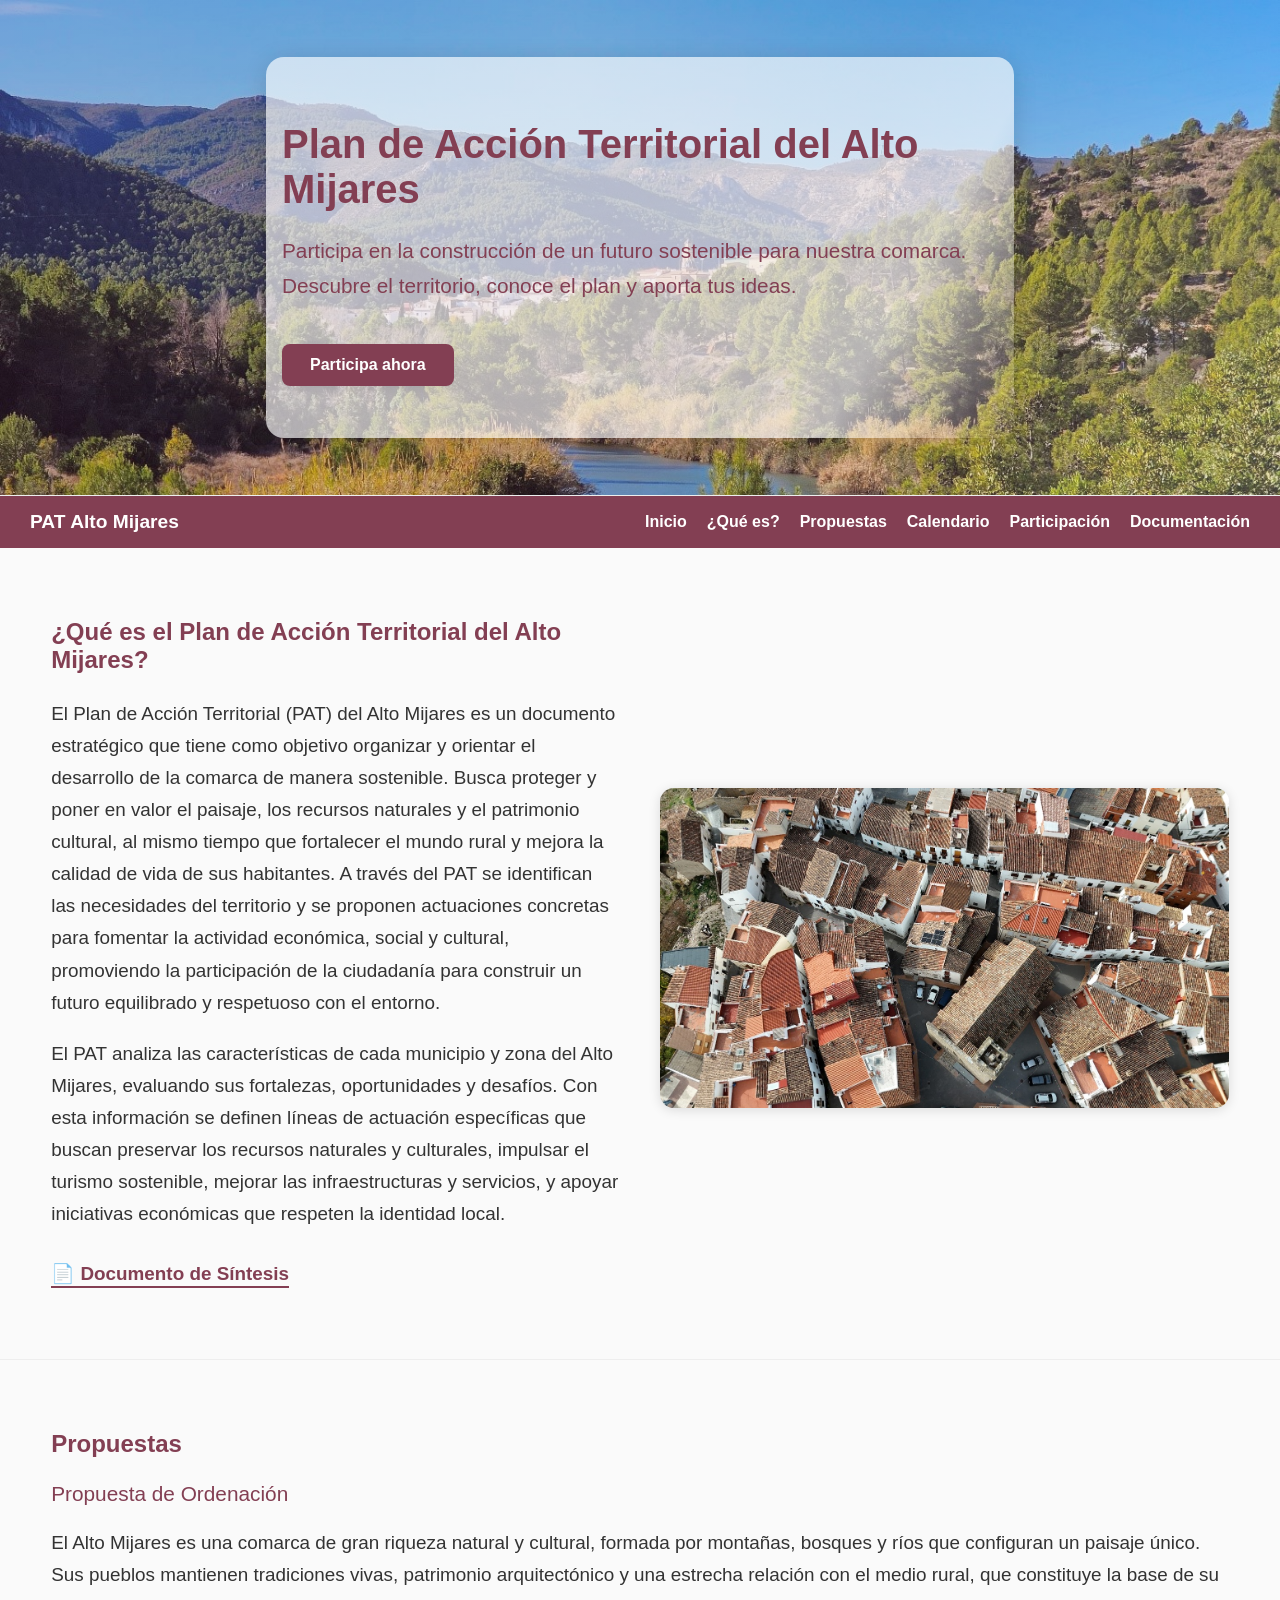
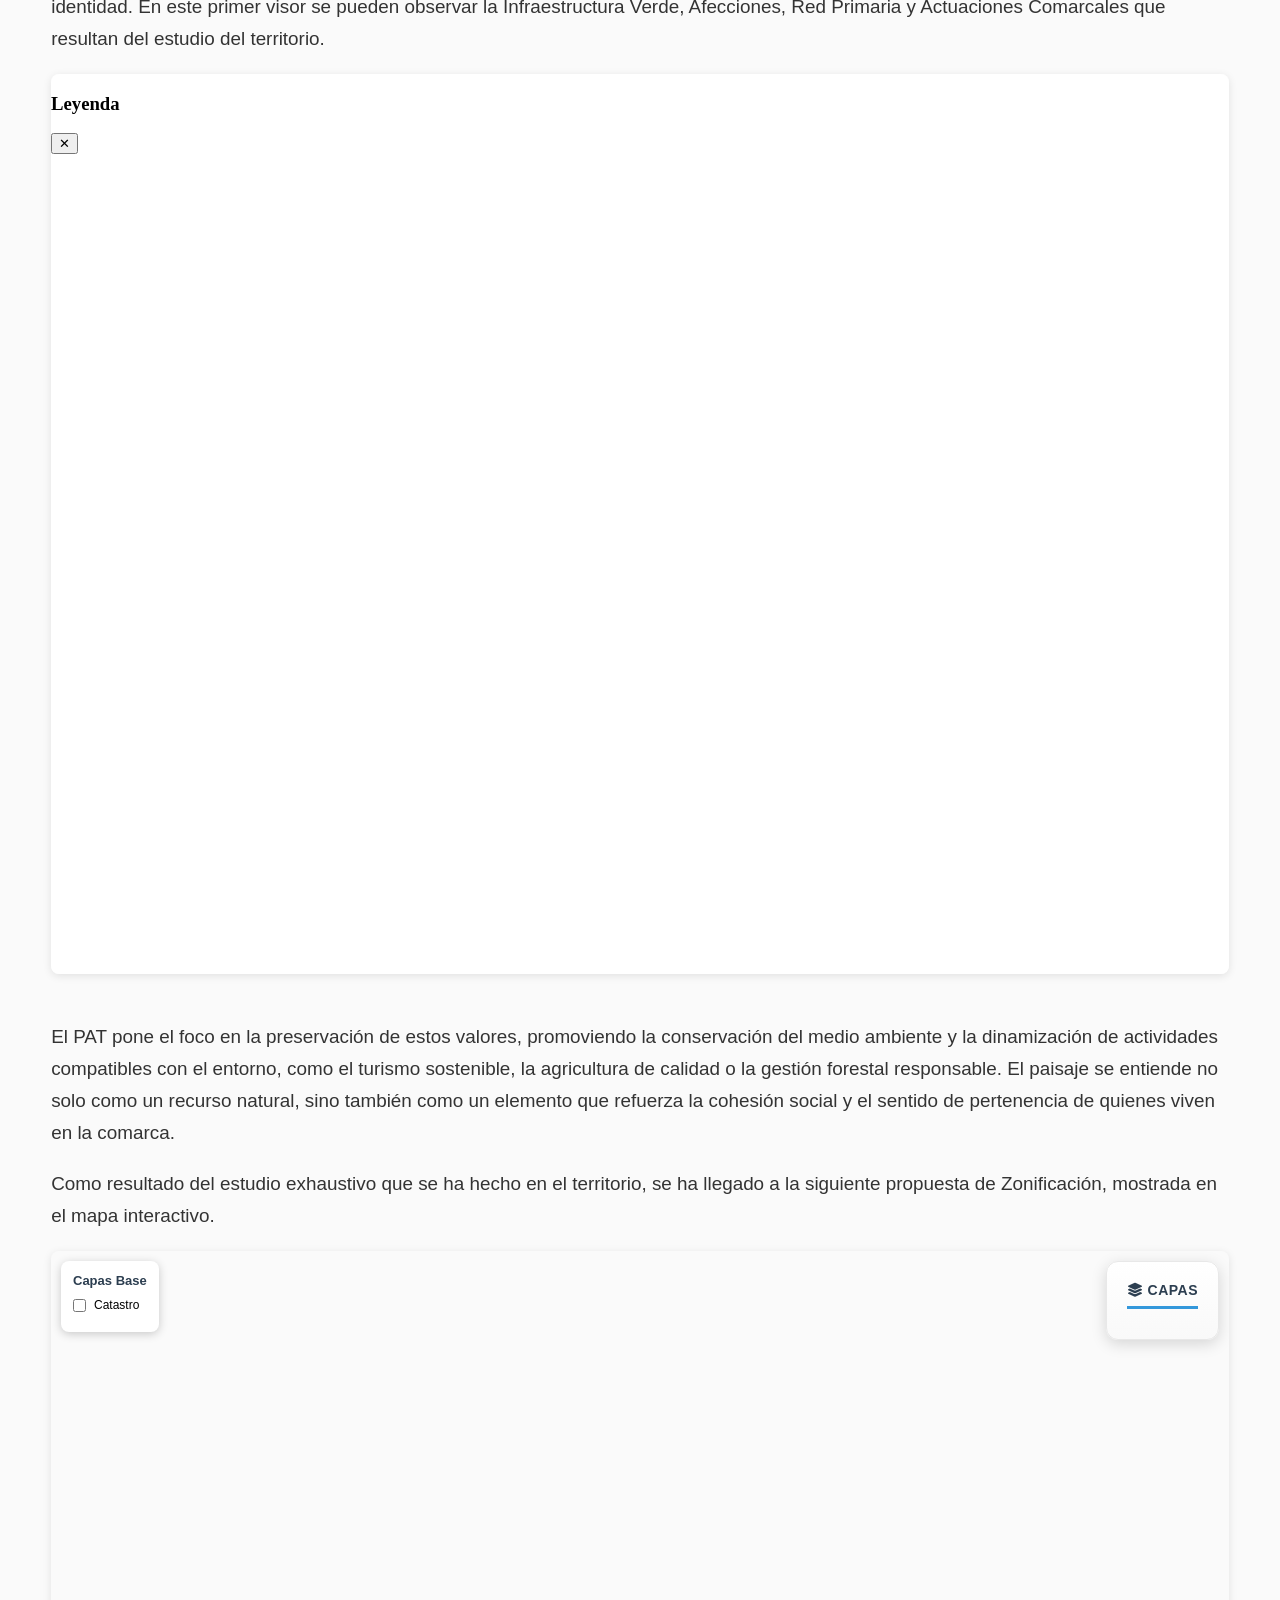
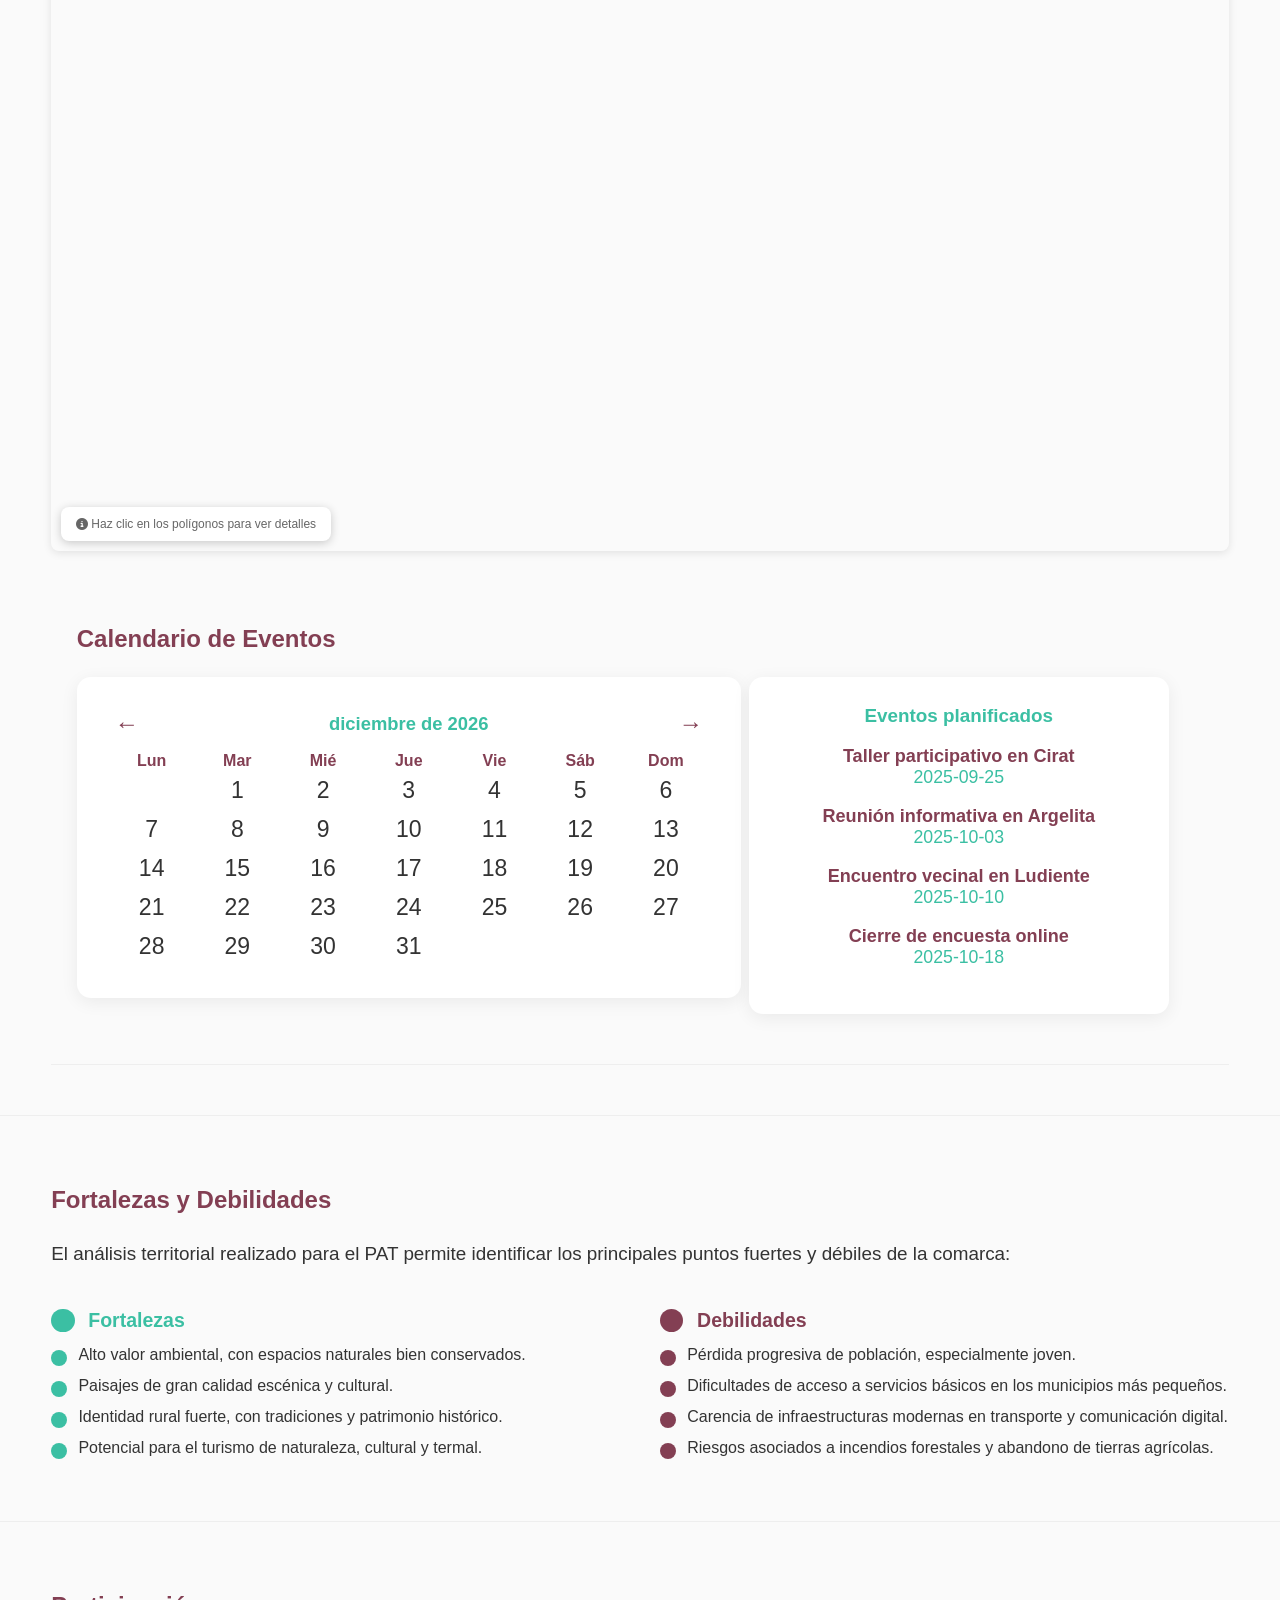
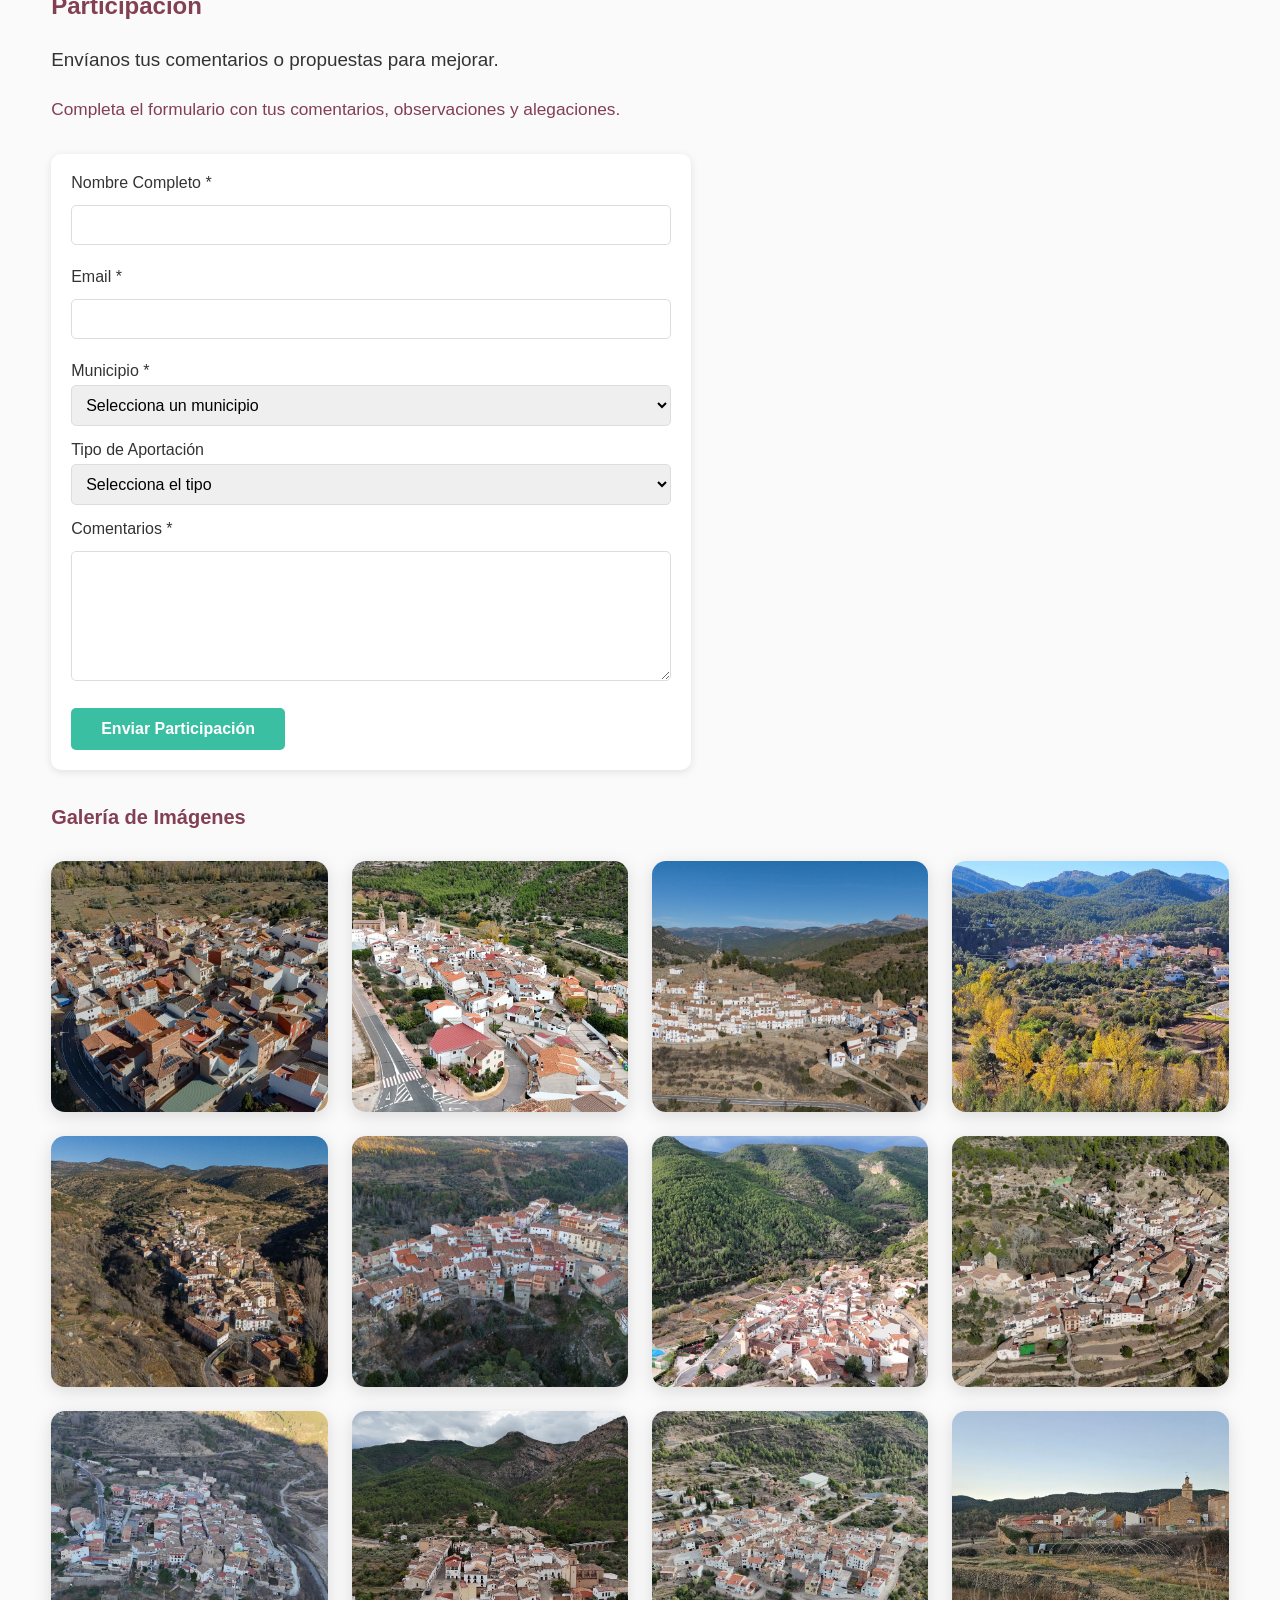
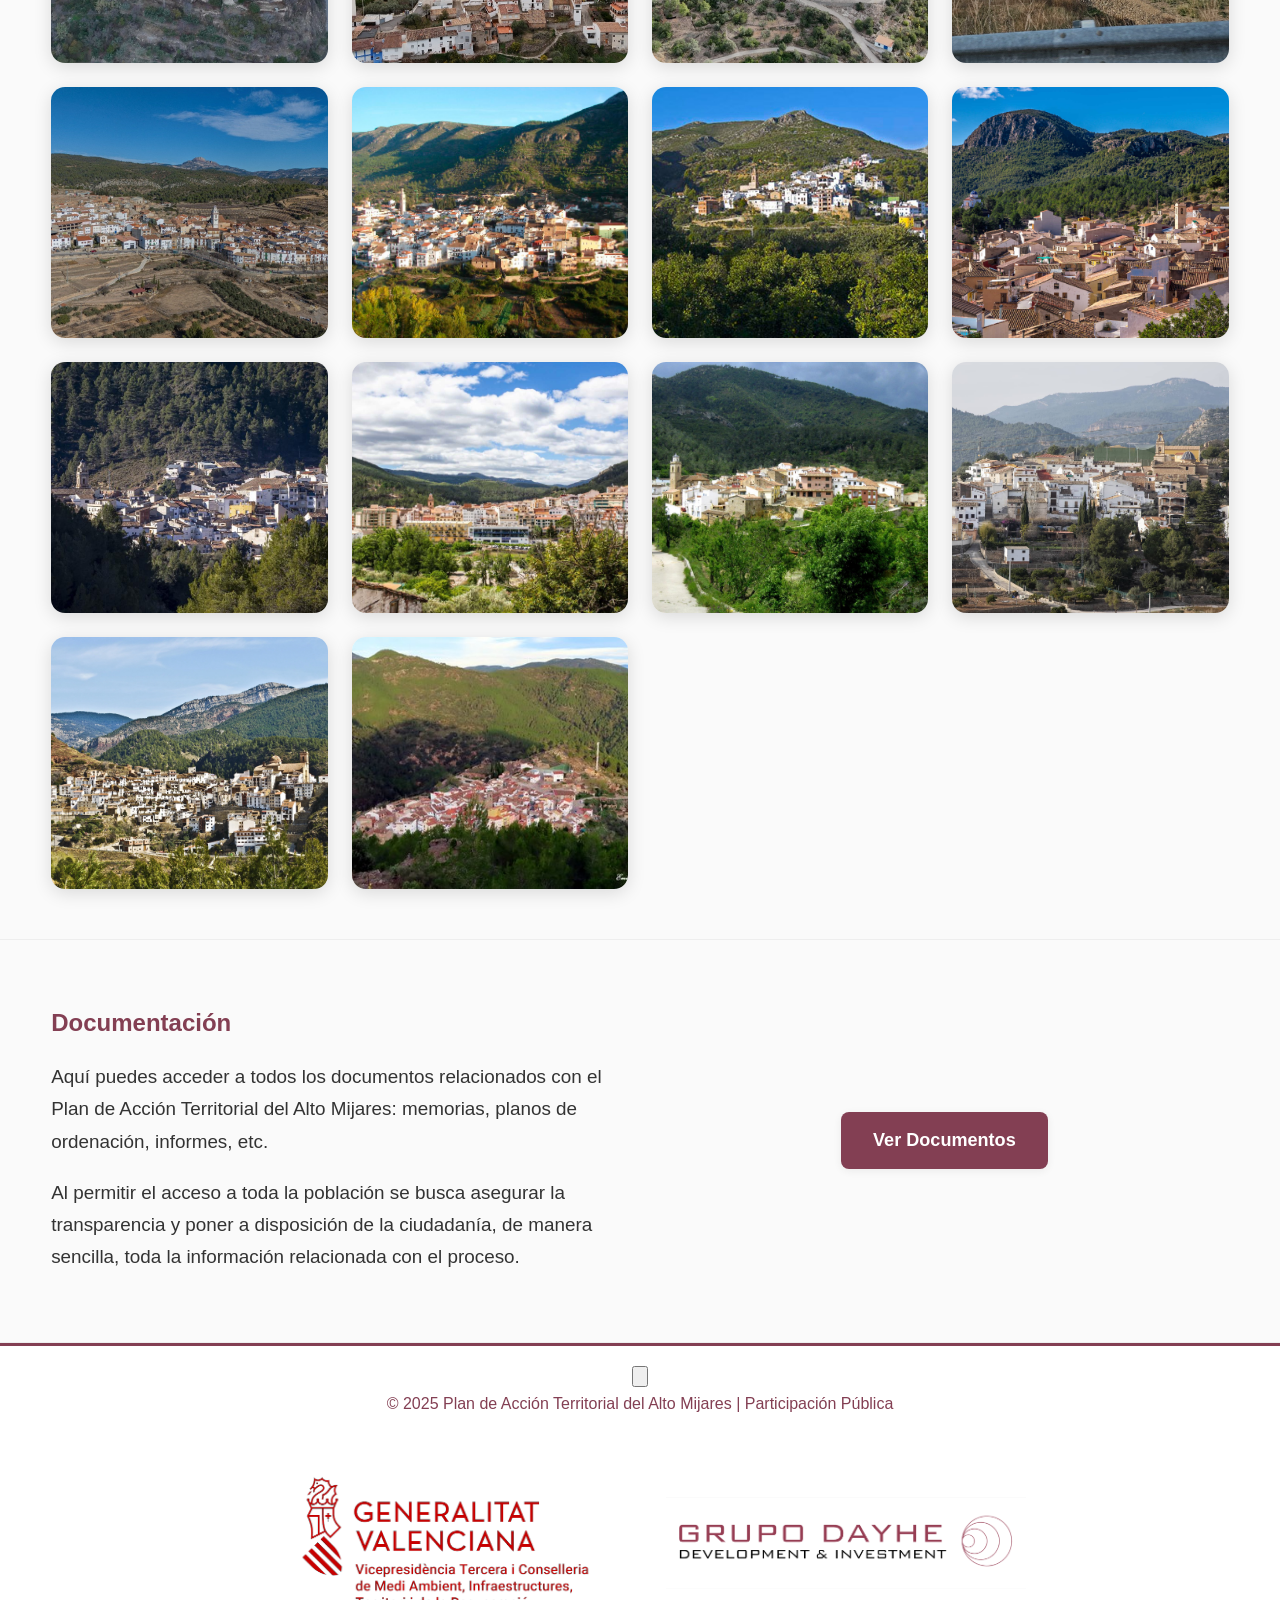
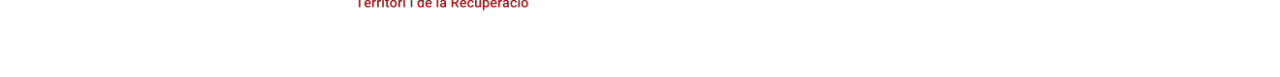
==== PATaltomijares.html @ 998f3fef "Inicial: PAT Alto Mijares" ====
<!DOCTYPE html>
<html lang="es">
<head>
  <meta charset="UTF-8">
  <meta name="viewport" content="width=device-width, initial-scale=1.0">
  <title>PAT Alto Mijares - Participación Pública</title>

  <!-- Leaflet CSS -->
  <link rel="stylesheet" href="https://unpkg.com/leaflet/dist/leaflet.css" />

  <style>
    /* Efecto hover dinámico en galería de imágenes */
    #galeria-mosaico .mosaico-participacion-img {
      transition: transform 0.32s cubic-bezier(.39,.575,.565,1.000), box-shadow 0.32s;
      cursor: zoom-in;
    }
    #galeria-mosaico .mosaico-participacion-img:hover {
  transform: scale(1.08);
      box-shadow: 0 8px 32px rgba(131,63,83,0.18), 0 2px 12px rgba(0,0,0,0.13);
      z-index: 2;
    }
    /* Flecha granate Back to Top */
    html {
      scroll-behavior: smooth;
    }
    /* Botón 'Participa ahora' verde al hover */
    a.btn[href="#participacion"]:hover {
      background: #3bbfa3 !important;
      color: #fff !important;
      border-color: #3bbfa3 !important;
    }
    /* Mostrar título al hacer hover en la imagen del mosaico */
    .mosaico-participacion-img {
      position: relative;
    }
    .mosaico-participacion-img[data-title]:hover::after {
      content: attr(data-title);
      position: absolute;
      left: 50%;
      top: 50%;
      transform: translate(-50%, -50%);
      background: rgba(131,63,83,0.92);
      color: #fff;
      padding: 10px 18px;
      border-radius: 10px;
      font-size: 1.08rem;
      font-weight: 500;
      box-shadow: 0 2px 12px #0004;
      pointer-events: none;
      z-index: 20;
      white-space: pre-line;
      text-align: center;
      opacity: 1;
      transition: opacity 0.18s;
    }
    .mosaico-participacion-img[data-title]::after {
      opacity: 0;
    }
    .tabs-municipios .tab-municipio:hover, .tabs-municipios .tab-municipio:focus {
      cursor: url('Nueva carpeta/icone-de-feuille-verte2.png') 16 16, pointer !important;
    }
    /* Pestañas de municipios en Participación */
    .tabs-municipios .tab-municipio {
      font-size: 1.18rem;
      background: #fff;
      color: #833f53;
      border: 1.5px solid #e0c7d1;
      border-radius: 8px;
      padding: 7px 18px;
      margin: 2px 0;
      cursor: pointer;
      transition: background 0.18s, color 0.18s, border 0.18s;
      box-shadow: 0 1px 4px #0001;
      outline: none;
    }
    .tabs-municipios .tab-municipio:hover, .tabs-municipios .tab-municipio:focus {
      background: #3bbfa3;
      color: #fff;
      border-color: #3bbfa3;
    }
    .municipio-label {
      font-size: 1.05rem;
      color: #222;
      text-shadow: 0 1px 4px #fff, 0 0px 2px #fff;
      font-weight: bold;
      pointer-events: none;
      white-space: nowrap;
      opacity: 0.92;
      text-align: center;
      display: flex;
      align-items: center;
      justify-content: center;
      transform: translateX(-50%);
    }
    /* Forzar cursor hoja en todas las capas del mapa, incluso sobre paths y overlays */
    #map, .leaflet-container, .leaflet-interactive, .leaflet-overlay-pane * {
      cursor: url('Nueva carpeta/icone-de-feuille-verte.png') 16 16, auto !important;
    }
    /* Forzar cursor hoja en el mapa Leaflet */
    #map, .leaflet-container {
      cursor: url('Nueva carpeta/icone-de-feuille-verte.png') 16 16, auto !important;
    }
    /* Tamaño de fuente más grande para descripciones */
    section p {
      font-size: 1.18rem;
      line-height: 1.7;
    }

    /* Efecto hover en imágenes */
    /* Animación solo para imágenes que no sean de la sección '¿Qué es el Plan?' */
    .contenido-flex:not(:first-child) .imagen img {
      transition: transform 0.4s cubic-bezier(.39,.575,.565,1.000), box-shadow 0.4s;
    }
    .contenido-flex:not(:first-child) .imagen img:hover {
      transform: scale(1.07) rotate(-2deg);
      box-shadow: 0 8px 32px rgba(131,63,83,0.18), 0 2px 12px rgba(0,0,0,0.13);
      z-index: 2;
    }

    /* Botón animado */
    .btn {
      position: relative;
      overflow: hidden;
      transition: background 0.2s, box-shadow 0.2s, transform 0.2s;
    }
    .btn::after {
      content: '';
      position: absolute;
      left: -50%;
      top: 0;
      width: 200%;
      height: 100%;
      background: linear-gradient(90deg, transparent, rgba(255,255,255,0.18) 60%, transparent 100%);
      opacity: 0;
      transition: opacity 0.3s;
      pointer-events: none;
    }
    .btn:hover {
      box-shadow: 0 4px 18px #b0788c33;
      transform: translateY(-2px) scale(1.04);
    }
    .btn:hover::after {
      opacity: 1;
      animation: shine 0.7s linear;
    }
    @keyframes shine {
      from { left: -50%; }
      to { left: 100%; }
    }

    /* Sombra y animación en el recuadro hero */
    .hero-content {
      box-shadow: 0 8px 32px #b0788c22, 0 2px 12px #0002;
      transition: box-shadow 0.3s, background 0.3s;
    }
    .hero-content:hover {
      background: linear-gradient(120deg, rgba(255,255,255,0.80) 80%, rgba(180,120,140,0.10) 100%);
      box-shadow: 0 12px 40px #b0788c33, 0 4px 18px #0003;
    }

    /* Animación de subrayado en enlaces del menú */
    nav ul li a {
      position: relative;
      overflow: hidden;
    }
    nav ul li a::after {
      content: '';
      position: absolute;
      left: 0; right: 0; bottom: -2px;
      height: 2px;
      background: var(--color-secundario);
      transform: scaleX(0);
      transition: transform 0.3s;
    }
    nav ul li a:hover::after {
      transform: scaleX(1);
    }
    nav ul.menu li a:hover, nav ul.menu li a:focus {
      color: #fff !important;
      background: none !important;
      text-shadow: 0 0 2px #833f53, 0 0 6px #833f5344;
    }

    /* Forzar color blanco en hover de menú principal incluso si hay reglas heredadas */
    header nav ul.menu > li > a:hover, header nav ul.menu > li > a:focus {
      color: #fff !important;
    }

    /* Animación sutil en el mapa al hacer hover */
    #map {
      transition: box-shadow 0.3s, transform 0.3s;
    }
    a, button, input[type="submit"], input[type="button"], label, .btn, textarea, select, [role="button"] {
      cursor: url('Nueva carpeta/icone-de-feuille-verte2.png') 16 16, pointer;
    }
    body {
      font-family: Arial, "Arial Narrow", sans-serif;
      margin: 0;
      padding: 0;
      background-color: #fdfdfd;
      color: #333;
      cursor: url('Nueva carpeta/icone-de-feuille-verte.png') 16 16, auto;
    }
    :root {
      --color-principal: rgb(131,63,83);
      --color-secundario: rgb(180,120,140);
      --color-fondo: #fafafa;
      --color-acento: #f7e6ef;
    }
    /* ---------- HERO ---------- */
    .hero {
      position: relative;
      min-height: 55vh;
      width: 100vw;
      left: 50%;
      right: 50%;
      margin-left: -50vw;
      margin-right: -50vw;
      display: flex;
      align-items: center;
      justify-content: center;
      color: #fff;
      overflow: hidden;
      padding: 0;
    }
    .hero-bg {
  position: absolute;
  top: 0; left: 0; width: 100%; height: 100%;
  z-index: 0;
  object-fit: cover;
  object-position: center top;
    }
    .hero-gradient {
      position: absolute;
      top: 0; left: 0; width: 100%; height: 100%;
      z-index: 1;
      background: linear-gradient(120deg, var(--color-principal) 60%, var(--color-acento) 100%);
  opacity: 0.22;
      pointer-events: none;
    }
    .hero-content {
      position: relative;
      z-index: 2;
      max-width: 700px;
      text-align: left;
      padding: 2rem 2rem 2rem 1rem;
      background: linear-gradient(120deg, rgba(255,255,255,0.65) 80%, rgba(180,120,140,0.04) 100%);
      border-radius: 18px;
      box-shadow: 0 4px 24px #0002;
      color: var(--color-principal);
    }
    .hero h1 {
      font-size: 2.5rem;
      margin-bottom: 0.5rem;
    }
    .hero p {
      font-size: 1.3rem;
      margin-bottom: 1.5rem;
    }
    .hero-img {
      display: none;
    }
    /* ---------- HEADER ---------- */
    header {
      background-color: var(--color-principal);
      color: white;
      padding: 15px 30px;
      display: flex;
      justify-content: space-between;
      align-items: center;
      position: sticky;
      top: 0;
      z-index: 1000;
    }
    header h1 {
      margin: 0;
      font-size: 1.2rem;
    }
    nav ul {
      list-style: none;
      margin: 0;
      padding: 0;
      display: flex;
      gap: 20px;
    }
    nav ul li a {
      color: white;
      text-decoration: none;
      font-weight: bold;
      transition: color 0.2s, background 0.2s;
    }
    nav ul li a:hover, nav ul li a:focus {
      color: #fff !important;
      background: rgba(131,63,83,0.18);
    }
    .menu-toggle {
      display: none;
      flex-direction: column;
      cursor: pointer;
    }
    .menu-toggle span {
      background: white;
      height: 3px;
      width: 25px;
      margin: 4px 0;
      border-radius: 5px;
    }
    .menu {
      display: flex;
    }
    @media (max-width: 768px) {
      .menu {
        display: none;
        flex-direction: column;
        background: var(--color-principal);
        position: absolute;
        top: 60px;
        right: 0;
        width: 200px;
        padding: 10px;
      }
      .menu.show {
        display: flex;
      }
      .menu-toggle {
        display: flex;
      }
      .hero-content {
        padding: 1rem;
      }
      .hero h1 {
        font-size: 1.5rem;
      }
      .hero-img {
        width: 80vw;
      }
    }
    /* ---------- SECCIONES ---------- */
    section {
  padding: 50px 4vw;
      section {
        padding-left: 2vw;
        padding-right: 2vw;
      }
      background-color: var(--color-fondo);
      border-bottom: 1px solid #eee;
    }
    section h2 {
      color: var(--color-principal);
      margin-bottom: 1.5rem;
    }
    .contenido-flex {
      display: flex;
      gap: 2.5rem;
      align-items: center;
      flex-wrap: wrap;
      justify-content: space-between;
    }
    .contenido-flex.reverse {
      flex-direction: row-reverse;
    }
    .contenido-flex .texto {
      flex: 1 1 320px;
      min-width: 250px;
    }
    .contenido-flex .imagen {
      flex: 1 1 320px;
      min-width: 220px;
      text-align: center;
    }
    .imagen img {
      max-width: 100%;
      border-radius: 14px;
      box-shadow: 0 2px 12px rgba(0,0,0,0.13);
      margin-bottom: 0.5rem;
    }
    /* ---------- MAPA ---------- */
    #map {
  height: 750px;
      border-radius: 10px;
      margin-top: 20px;
      margin-bottom: 20px;
    }
    /* ---------- FORMULARIO ---------- */
    form {
      max-width: 600px;
      background: white;
      padding: 20px;
      border-radius: 10px;
      box-shadow: 0 2px 8px rgba(0,0,0,0.1);
      margin: 0 auto;
    }
    form input, form textarea {
      width: 100%;
      padding: 10px;
      margin: 8px 0;
      border: 1px solid #ccc;
      border-radius: 6px;
    }
    form button {
      background-color: var(--color-principal);
      color: white;
      border: none;
      padding: 10px 20px;
      border-radius: 6px;
      font-weight: bold;
      cursor: pointer;
      transition: background 0.2s;
    }
    form button:hover {
      background-color: var(--color-secundario);
    }
    /* ---------- BOTÓN ---------- */
    .btn {
      display: inline-block;
      background: var(--color-principal);
      color: #fff;
      padding: 12px 28px;
      border-radius: 8px;
      text-decoration: none;
      font-weight: bold;
      margin: 1rem 0;
      transition: background 0.2s;
      box-shadow: 0 2px 8px #0001;
    }
    .btn:hover {
      background: var(--color-secundario);
    }
    /* ---------- FOOTER ---------- */
    footer {
      background: #fff;
      color: var(--color-principal);
      text-align: center;
      padding: 20px;
      border-top: 3px solid var(--color-principal);
    }

  /* --- Forzar color blanco en hover de menú principal --- */
  header nav ul.menu > li > a:hover,
  header nav ul.menu > li > a:focus {
    color: #833f53 !important;
    background-color: #fff !important;
    text-shadow: none !important;
    border-radius: 8px;
    padding: 10px 26px !important;
    margin: -2px -6px !important;
    transition: color 0.2s, background 0.2s, padding 0.2s, margin 0.2s;
    outline: none;
  }
  </style>

  
</head>
<body>

  <!-- HERO -->
  <section class="hero" id="inicio">
  <img class="hero-bg" src="Nueva carpeta/Figura 38_Río Mijares aguas abajo de Vallat tras su unión con el Villahermosa.jpg" alt="Portada: Río Mijares aguas abajo de Vallat tras su unión con el Villahermosa">
    <div class="hero-gradient"></div>
    <div class="hero-content">
      <h1>Plan de Acción Territorial del Alto Mijares</h1>
      <p>Participa en la construcción de un futuro sostenible para nuestra comarca.<br>Descubre el territorio, conoce el plan y aporta tus ideas.</p>
      <a class="btn" href="#participacion">Participa ahora</a>
    </div>



  </section>

  <!-- HEADER -->
  <header>
    <h1>PAT Alto Mijares</h1>
    <div class="menu-toggle" id="menu-toggle">
      <span></span>
      <span></span>
      <span></span>
    </div>
    <nav>
      <ul class="menu" id="menu">
  <li><a href="#inicio">Inicio</a></li>
  <li><a href="#que-es">¿Qué es?</a></li>
  <li><a href="#territorio">Propuestas</a></li>
  <li><a href="#calendario">Calendario</a></li>
  <li><a href="#participacion">Participación</a></li>
  <li><a href="#documentacion">Documentación</a></li>
      </ul>
    </nav>
  </header>

  <!-- SECCIONES -->
  <section id="que-es">
  <!-- Sección Qué es el Plan -->
    <div class="contenido-flex">
      <div class="texto">
  <h2>¿Qué es el Plan de Acción Territorial del Alto Mijares?</h2>
        <p>El Plan de Acción Territorial (PAT) del Alto Mijares es un documento estratégico que tiene como objetivo organizar y orientar el desarrollo de la comarca de manera sostenible. Busca proteger y poner en valor el paisaje, los recursos naturales y el patrimonio cultural, al mismo tiempo que fortalecer el mundo rural y mejora la calidad de vida de sus habitantes. A través del PAT se identifican las necesidades del territorio y se proponen actuaciones concretas para fomentar la actividad económica, social y cultural, promoviendo la participación de la ciudadanía para construir un futuro equilibrado y respetuoso con el entorno.</p>
        <p>El PAT analiza las características de cada municipio y zona del Alto Mijares, evaluando sus fortalezas, oportunidades y desafíos. Con esta información se definen líneas de actuación específicas que buscan preservar los recursos naturales y culturales, impulsar el turismo sostenible, mejorar las infraestructuras y servicios, y apoyar iniciativas económicas que respeten la identidad local.</p>
        <p style="margin-top: 1.5em;"><a href="Nueva carpeta/Documento de Síntesis.pdf" target="_blank" style="color: #833f53; font-weight: 600; text-decoration: none; border-bottom: 2px solid #833f53; padding-bottom: 2px;">📄 Documento de Síntesis</a></p>

      </div>
      <div class="imagen">
        <img src="Nueva carpeta/Figura 16_Casco urbano de Villamalur.jpg" alt="Casco urbano de Villamalur">
      </div>
    </div>
  </section>

  <section id="territorio">
    <div class="contenido-flex reverse" style="flex-wrap:nowrap;">
      <div class="texto" style="flex:1 1 100%; min-width:0;">
        <h2>Propuestas</h2>
        <h3 style="color:#833f53; font-size:1.3rem; margin-top:0.5em; margin-bottom:1em; font-weight:500;">Propuesta de Ordenación</h3>
  <p>El Alto Mijares es una comarca de gran riqueza natural y cultural, formada por montañas, bosques y ríos que configuran un paisaje único. Sus pueblos mantienen tradiciones vivas, patrimonio arquitectónico y una estrecha relación con el medio rural, que constituye la base de su identidad. En este primer visor se pueden observar la Infraestructura Verde, Afecciones, Red Primaria y Actuaciones Comarcales que resultan del estudio del territorio. </p>
        <iframe src="Nueva carpeta/qgis2web_2026_01_15-10_18_59_518662/index.html" style="width:100%; height:900px; border:none; border-radius:8px; box-shadow: 0 2px 8px rgba(0,0,0,0.1); margin-bottom:1.5em;"></iframe>
  <p>El PAT pone el foco en la preservación de estos valores, promoviendo la conservación del medio ambiente y la dinamización de actividades compatibles con el entorno, como el turismo sostenible, la agricultura de calidad o la gestión forestal responsable. El paisaje se entiende no solo como un recurso natural, sino también como un elemento que refuerza la cohesión social y el sentido de pertenencia de quienes viven en la comarca.</p>
  <p>Como resultado del estudio exhaustivo que se ha hecho en el territorio, se ha llegado a la siguiente propuesta de Zonificación, mostrada en el mapa interactivo.</p>
        <iframe src="Nueva carpeta/visor2zonificacion/index.html" style="width:100%; height:900px; border:none; border-radius:8px; box-shadow: 0 2px 8px rgba(0,0,0,0.1);"></iframe>

  <!-- SECCIÓN CALENDARIO DE EVENTOS (ahora después de fortalezas) -->
    <section id="calendario">
    <div class="contenido-flex" style="align-items: flex-start; gap: 2.5rem;">
      <div style="display: flex; flex-direction: row; align-items: flex-start; width: 100%; gap: 2.5rem;">
        <div class="texto" style="flex: 1 1 420px; min-width: 320px; max-width: 600px; margin: 0;">
          <h2>Calendario de Eventos</h2>
          <div id="event-calendar" style="background: #fff; border-radius: 14px; box-shadow: 0 4px 18px #0001; padding: 32px; width: 100%; max-width: 600px; min-width: 340px; font-size: 1.22rem;">
            <div id="calendar-header" style="display: flex; justify-content: space-between; align-items: center; margin-bottom: 12px;">
              <button id="prev-month" style="background: none; border: none; font-size: 1.5rem; color: #833f53; cursor: pointer;">&#8592;</button>
              <span id="calendar-month" style="font-weight: bold; color: #3bbfa3; font-size: 1.15rem;"></span>
              <button id="next-month" style="background: none; border: none; font-size: 1.5rem; color: #833f53; cursor: pointer;">&#8594;</button>
            </div>
            <table id="calendar-table" style="width: 100%; border-collapse: collapse; text-align: center; font-size: 1.18em; min-width: 320px;">
              <thead>
                <tr style="color: #833f53; font-size: 1rem;">
                  <th>Lun</th><th>Mar</th><th>Mié</th><th>Jue</th><th>Vie</th><th>Sáb</th><th>Dom</th>
                </tr>
              </thead>
              <tbody id="calendar-body"></tbody>
            </table>
            <div id="event-list" style="display:none;"></div>
          </div>
        </div>
  <div class="imagen" style="flex: 1 1 320px; min-width: 260px; max-width: 420px; margin: 72px 0 0 32px;">
          <div id="event-listado" style="background: #fff; border-radius: 14px; box-shadow: 0 4px 18px #0001; padding: 28px 24px; font-size: 1.13rem; color: #833f53; min-height: 0; display: flex; flex-direction: column; justify-content: flex-start;">
            <h3 style="margin-top:0; color:#3bbfa3; font-size:1.18rem;">Eventos planificados</h3>
            <ul id="eventos-todos" style="list-style:none; padding:0; margin:0;"></ul>
          </div>
        </div>
      </div>
    </div>
  </section>

  <!-- ...existing code... -->
      </div>
    </div>
  </section>

  <section id="fortalezas">
    <div class="contenido-flex">
      <div class="texto">
        <h2>Fortalezas y Debilidades</h2>
        <p>El análisis territorial realizado para el PAT permite identificar los principales puntos fuertes y débiles de la comarca:</p>
        <div style="display: flex; flex-wrap: wrap; gap: 2.5rem;">
          <div style="flex:1 1 260px; min-width:220px;">
            <h3 style="color:#3bbfa3; margin-bottom:0.7em; display:flex; align-items:center; gap:0.5em; font-size:1.22rem;">
              <span style="display:inline-block; width:1.2em; height:1.2em; aspect-ratio:1/1; border-radius:50%; background:#3bbfa3; margin-right:0.2em;"></span> Fortalezas
            </h3>
            <ul style="list-style:none; padding:0; margin:0;">
              <li style="display:flex; align-items:flex-start; gap:0.7em; margin-bottom:0.7em;">
                <span style="display:inline-block; width:1em; height:1em; aspect-ratio:1/1; border-radius:50%; background:#3bbfa3; margin-top:0.25em;"></span>
                <span>Alto valor ambiental, con espacios naturales bien conservados.</span>
              </li>
              <li style="display:flex; align-items:flex-start; gap:0.7em; margin-bottom:0.7em;">
                <span style="display:inline-block; width:1em; height:1em; aspect-ratio:1/1; border-radius:50%; background:#3bbfa3; margin-top:0.25em;"></span>
                <span>Paisajes de gran calidad escénica y cultural.</span>
              </li>
              <li style="display:flex; align-items:flex-start; gap:0.7em; margin-bottom:0.7em;">
                <span style="display:inline-block; width:1em; height:1em; aspect-ratio:1/1; border-radius:50%; background:#3bbfa3; margin-top:0.25em;"></span>
                <span>Identidad rural fuerte, con tradiciones y patrimonio histórico.</span>
              </li>
              <li style="display:flex; align-items:flex-start; gap:0.7em; margin-bottom:0.7em;">
                <span style="display:inline-block; width:1em; height:1em; aspect-ratio:1/1; border-radius:50%; background:#3bbfa3; margin-top:0.25em;"></span>
                <span>Potencial para el turismo de naturaleza, cultural y termal.</span>
              </li>
            </ul>
          </div>
          <div style="flex:1 1 260px; min-width:220px;">
            <h3 style="color:#833f53; margin-bottom:0.7em; display:flex; align-items:center; gap:0.5em; font-size:1.22rem;">
              <span style="display:inline-block; width:1.2em; height:1.2em; aspect-ratio:1/1; border-radius:50%; background:#833f53; margin-right:0.2em;"></span> Debilidades
            </h3>
            <ul style="list-style:none; padding:0; margin:0;">
              <li style="display:flex; align-items:flex-start; gap:0.7em; margin-bottom:0.7em;">
                <span style="display:inline-block; width:1em; height:1em; aspect-ratio:1/1; border-radius:50%; background:#833f53; margin-top:0.25em;"></span>
                <span>Pérdida progresiva de población, especialmente joven.</span>
              </li>
              <li style="display:flex; align-items:flex-start; gap:0.7em; margin-bottom:0.7em;">
                <span style="display:inline-block; width:1em; height:1em; aspect-ratio:1/1; border-radius:50%; background:#833f53; margin-top:0.25em;"></span>
                <span>Dificultades de acceso a servicios básicos en los municipios más pequeños.</span>
              </li>
              <li style="display:flex; align-items:flex-start; gap:0.7em; margin-bottom:0.7em;">
                <span style="display:inline-block; width:1em; height:1em; aspect-ratio:1/1; border-radius:50%; background:#833f53; margin-top:0.25em;"></span>
                <span>Carencia de infraestructuras modernas en transporte y comunicación digital.</span>
              </li>
              <li style="display:flex; align-items:flex-start; gap:0.7em; margin-bottom:0.7em;">
                <span style="display:inline-block; width:1em; height:1em; aspect-ratio:1/1; border-radius:50%; background:#833f53; margin-top:0.25em;"></span>
                <span>Riesgos asociados a incendios forestales y abandono de tierras agrícolas.</span>
              </li>
            </ul>
          </div>
        </div>
      </div>
    </div>
  </section>

  <section id="participacion">
  <div>
  <h2>Participación</h2>
  <p>Envíanos tus comentarios o propuestas para mejorar. </p>

  <p style="font-size:1.08rem; margin-bottom: 10px; color:#833f53; font-weight:500;">Completa el formulario con tus comentarios, observaciones y alegaciones. </p>

  <!-- Formulario de participación -->
  <form id="formulario-participacion" style="max-width: 600px; margin: 30px 0;">
    <div style="margin-bottom: 15px;">
      <label for="nombre" style="display: block; margin-bottom: 5px; font-weight: 500; color: #333;">Nombre Completo *</label>
      <input type="text" id="nombre" name="nombre" required style="width: 100%; padding: 10px; border: 1px solid #ddd; border-radius: 5px; font-size: 1rem; box-sizing: border-box;">
    </div>

    <div style="margin-bottom: 15px;">
      <label for="email" style="display: block; margin-bottom: 5px; font-weight: 500; color: #333;">Email *</label>
      <input type="email" id="email" name="email" required style="width: 100%; padding: 10px; border: 1px solid #ddd; border-radius: 5px; font-size: 1rem; box-sizing: border-box;">
    </div>

    <div style="margin-bottom: 15px;">
      <label for="municipio" style="display: block; margin-bottom: 5px; font-weight: 500; color: #333;">Municipio *</label>
      <select id="municipio" name="municipio" required style="width: 100%; padding: 10px; border: 1px solid #ddd; border-radius: 5px; font-size: 1rem; box-sizing: border-box;">
        <option value="">Selecciona un municipio</option>
        <option value="Arañuel">Arañuel</option>
        <option value="Argelita">Argelita</option>
        <option value="Ayódar">Ayódar</option>
        <option value="Castillo de Villamalefa">Castillo de Villamalefa</option>
        <option value="Cirat">Cirat</option>
        <option value="Cortes de Arenoso">Cortes de Arenoso</option>
        <option value="Espadilla">Espadilla</option>
        <option value="Fanzara">Fanzara</option>
        <option value="Fuentes de Ayódar">Fuentes de Ayódar</option>
        <option value="Fuente La Reina">Fuente La Reina</option>
        <option value="Ludiente">Ludiente</option>
        <option value="Montán">Montán</option>
        <option value="Montanejos">Montanejos</option>
        <option value="Puebla de Arenoso">Puebla de Arenoso</option>
        <option value="Toga">Toga</option>
        <option value="Torralba del Pinar">Torralba del Pinar</option>
        <option value="Torrechiva">Torrechiva</option>
        <option value="Vallat">Vallat</option>
        <option value="Villahermosa del Río">Villahermosa del Río</option>
        <option value="Villamalur">Villamalur</option>
        <option value="Villanueva de Viver">Villanueva de Viver</option>
        <option value="Zucaina">Zucaina</option>
        <option value="Otro">Otro</option>
      </select>
    </div>

    <div style="margin-bottom: 15px;">
      <label for="tipo_aportacion" style="display: block; margin-bottom: 5px; font-weight: 500; color: #333;">Tipo de Aportación</label>
      <select id="tipo_aportacion" name="tipo_aportacion" style="width: 100%; padding: 10px; border: 1px solid #ddd; border-radius: 5px; font-size: 1rem; box-sizing: border-box;">
        <option value="">Selecciona el tipo</option>
        <option value="Comentario">Comentario</option>
        <option value="Propuesta">Propuesta</option>
        <option value="Observación">Observación</option>
        <option value="Alegación">Alegación</option>
      </select>
    </div>

    <div style="margin-bottom: 15px;">
      <label for="comentarios" style="display: block; margin-bottom: 5px; font-weight: 500; color: #333;">Comentarios *</label>
      <textarea id="comentarios" name="comentarios" required rows="6" style="width: 100%; padding: 10px; border: 1px solid #ddd; border-radius: 5px; font-size: 1rem; box-sizing: border-box; font-family: Arial, sans-serif;"></textarea>
    </div>

    <div id="mensaje-respuesta" style="margin-bottom: 15px; padding: 10px; border-radius: 5px; display: none;"></div>

    <button type="submit" style="background: #3bbfa3; color: white; padding: 12px 30px; border: none; border-radius: 5px; font-size: 1rem; font-weight: 600; cursor: pointer; transition: background 0.3s;">Enviar Participación</button>
  </form>

  <script>
  document.getElementById('formulario-participacion').addEventListener('submit', function(e) {
    e.preventDefault();
    const form = this;
    const formData = new FormData(form);
    const mensajeDiv = document.getElementById('mensaje-respuesta');

    // Mostrar mensaje de envío
    mensajeDiv.style.display = 'block';
    mensajeDiv.style.background = '#fff3cd';
    mensajeDiv.style.color = '#664d03';
    mensajeDiv.style.border = '1px solid #ffecb5';
    mensajeDiv.textContent = 'Enviando tu participación...';

    // Formspree endpoint (tu ID proporcionado)
    const formspreeEndpoint = 'https://formspree.io/f/xaqqjwzd';

    // Detectar si estamos en GitHub Pages (sitio estático) y usar Formspree
    const runningOnGitHubPages = location.hostname.includes('github.io');

    if (runningOnGitHubPages) {
      fetch(formspreeEndpoint, {
        method: 'POST',
        body: formData,
        headers: { 'Accept': 'application/json' }
      })
      .then(response => response.json())
      .then(data => {
        if (data.success || responseOk(data)) {
          mostrarExito(mensajeDiv, 'Gracias. Tu participación ha sido enviada.');
          form.reset();
        } else {
          mostrarError(mensajeDiv, 'Error al enviar el formulario (Formspree).');
        }
      })
      .catch(err => {
        console.error('Error Formspree:', err);
        mostrarError(mensajeDiv, 'Error de conexión con Formspree.');
      });
      return;
    }

    // Si no estamos en GitHub Pages, intentamos el backend PHP (para servidores con PHP)
    let urlProceso = 'procesar_encuesta.php';

    fetch(urlProceso, { method: 'POST', body: formData })
    .then(r => r.text())
    .then(text => {
      try {
        const data = JSON.parse(text);
        if (data.success) {
          mostrarExito(mensajeDiv, data.success);
          form.reset();
        } else if (data.error) {
          mostrarError(mensajeDiv, data.error);
        }
      } catch (err) {
        // Si no es JSON, intentar versión simple
        return fetch('procesar_encuesta_simple.php', { method: 'POST', body: formData })
          .then(r => r.text())
          .then(t => {
            const data2 = JSON.parse(t);
            if (data2.success) { mostrarExito(mensajeDiv, data2.success); form.reset(); }
            else if (data2.error) { mostrarError(mensajeDiv, data2.error); }
          });
      }
    })
    .catch(err => {
      console.error('Error backend:', err);
      mostrarError(mensajeDiv, 'Error: No se puede conectar con el servidor.');
    });

    function mostrarExito(div, txt) {
      div.style.display = 'block';
      div.style.background = '#d4edda';
      div.style.color = '#155724';
      div.style.border = '1px solid #c3e6cb';
      div.textContent = txt;
      setTimeout(() => { div.style.display = 'none'; }, 5000);
    }

    function mostrarError(div, txt) {
      div.style.display = 'block';
      div.style.background = '#f8d7da';
      div.style.color = '#721c24';
      div.style.border = '1px solid #f5c6cb';
      div.textContent = txt || 'Error: No se puede conectar con el servidor. Consulta SOLUCION_ERROR.md para más ayuda.';
    }

    function responseOk(data) {
      // Formspree puede devolver {"ok":true} o similar; intenta detectar éxito
      return data && (data.ok === true || data.success === true || data.status === 'success');
    }
  });
  </script>

  <!-- Botón Back to Top -->
  <script>
    // Mostrar/ocultar el botón según el scroll
  // ...existing code...
    window.addEventListener('scroll', function() {
      if (window.scrollY > 300) {
        backToTopBtn.style.display = 'flex';
      } else {
        backToTopBtn.style.display = 'none';
      }
    });
    backToTopBtn.addEventListener('click', function() {
      window.scrollTo({ top: 0, behavior: 'smooth' });
    });
  </script>
  <!-- Mosaico de imágenes a lo ancho -->
  <h3 style="color:#833f53; font-size:1.25rem; margin: 36px 0 12px 0; font-weight:600; text-align:left;">Galería de Imágenes</h3>
  <div style="width: 100%; margin: 32px 0 0 0; display: flex; justify-content: center;">
    <div id="galeria-mosaico" style="display: grid; grid-template-columns: repeat(4, 1fr); gap: 24px; width: 100%; max-width: 1200px;">
      <img class="mosaico-participacion-img" data-title="Casco urbano de Arañuel" src="Nueva carpeta/Figura 1_Casco urbano de la localidad de Arañuel.jpg" alt="Casco urbano de Arañuel" style="width:100%; aspect-ratio: 1.1/1; height:auto; border-radius:14px; object-fit:cover; box-shadow:0 4px 18px #0002;">
      <img class="mosaico-participacion-img" data-title="Casco urbano de Argelita" src="Nueva carpeta/Figura 2_Casco urbano de Argelita.jpg" alt="Casco urbano de Argelita" style="width:100%; aspect-ratio: 1.1/1; height:auto; border-radius:14px; object-fit:cover; box-shadow:0 4px 18px #0002;">
      <img class="mosaico-participacion-img" data-title="Casco urbano de Castillo de Villamalefa" src="Nueva carpeta/Figura 4_Casco urbano de Castillo de Villamalefa.jpg" alt="Casco urbano de Castillo de Villamalefa" style="width:100%; aspect-ratio: 1.1/1; height:auto; border-radius:14px; object-fit:cover; box-shadow:0 4px 18px #0002;">
      <img class="mosaico-participacion-img" data-title="Casco urbano de Cirat y su entorno" src="Nueva carpeta/Figura 5_Casco urbano de Cirat y su entorno.jpg" alt="Casco urbano de Cirat y su entorno" style="width:100%; aspect-ratio: 1.1/1; height:auto; border-radius:14px; object-fit:cover; box-shadow:0 4px 18px #0002;">
      <img class="mosaico-participacion-img" data-title="Casco urbano de Cortes de Arenoso" src="Nueva carpeta/Figura 6_Casco urbano de Cortes de Arenoso.jpg" alt="Casco urbano de Cortes de Arenoso" style="width:100%; aspect-ratio: 1.1/1; height:auto; border-radius:14px; object-fit:cover; box-shadow:0 4px 18px #0002;">
      <img class="mosaico-participacion-img" data-title="Casco urbano de Fuente de la Reina" src="Nueva carpeta/Figura 8_Casco urbano de Fuente de la Reina.jpg" alt="Casco urbano de Fuente de la Reina" style="width:100%; aspect-ratio: 1.1/1; height:auto; border-radius:14px; object-fit:cover; box-shadow:0 4px 18px #0002;">
      <img class="mosaico-participacion-img" data-title="Casco urbano de Fuentes de Ayódar" src="Nueva carpeta/Figura 9_Casco urbano de Fuentes de Ayódar.jpg" alt="Casco urbano de Fuentes de Ayódar" style="width:100%; aspect-ratio: 1.1/1; height:auto; border-radius:14px; object-fit:cover; box-shadow:0 4px 18px #0002;">
      <img class="mosaico-participacion-img" data-title="Casco urbano de Ludiente" src="Nueva carpeta/Figura 10_Casco urbano de Ludiente.jpg" alt="Casco urbano de Ludiente" style="width:100%; aspect-ratio: 1.1/1; height:auto; border-radius:14px; object-fit:cover; box-shadow:0 4px 18px #0002;">
      <img class="mosaico-participacion-img" data-title="Casco urbano de Puebla de Arenoso" src="Nueva carpeta/Figura 12_Casco urbano de Puebla de Arenoso.jpg" alt="Casco urbano de Puebla de Arenoso" style="width:100%; aspect-ratio: 1.1/1; height:auto; border-radius:14px; object-fit:cover; box-shadow:0 4px 18px #0002;">
      <img class="mosaico-participacion-img" data-title="Casco urbano de Toga" src="Nueva carpeta/Figura 13_Casco urbano de Toga.jpg" alt="Casco urbano de Toga" style="width:100%; aspect-ratio: 1.1/1; height:auto; border-radius:14px; object-fit:cover; box-shadow:0 4px 18px #0002;">
      <img class="mosaico-participacion-img" data-title="Casco urbano de Torrechiva" src="Nueva carpeta/Figura 14_Casco urbano de Torrechiva.jpg" alt="Casco urbano de Torrechiva" style="width:100%; aspect-ratio: 1.1/1; height:auto; border-radius:14px; object-fit:cover; box-shadow:0 4px 18px #0002;">
      <img class="mosaico-participacion-img" data-title="Vista del casco urbano de Villanueva de Viver" src="Nueva carpeta/Figura 17_Vista del casco urbano de Villanueva de Viver.jpg" alt="Vista del casco urbano de Villanueva de Viver" style="width:100%; aspect-ratio: 1.1/1; height:auto; border-radius:14px; object-fit:cover; box-shadow:0 4px 18px #0002;">
      <img class="mosaico-participacion-img" data-title="Casco urbano de Zucaina" src="Nueva carpeta/Figura 18_Casco urbano de Zucaina.jpg" alt="Casco urbano de Zucaina" style="width:100%; aspect-ratio: 1.1/1; height:auto; border-radius:14px; object-fit:cover; box-shadow:0 4px 18px #0002;">
      <img class="mosaico-participacion-img" data-title="Casco urbano de Ayódar" src="Nueva carpeta/ayodar (1).jpg" alt="Casco urbano de Ayódar" style="width:100%; aspect-ratio: 1.1/1; height:auto; border-radius:14px; object-fit:cover; box-shadow:0 4px 18px #0002;">
      <img class="mosaico-participacion-img" data-title="Casco urbano de Espadilla" src="Nueva carpeta/Espadilla.jpg" alt="Casco urbano de Espadilla" style="width:100%; aspect-ratio: 1.1/1; height:auto; border-radius:14px; object-fit:cover; box-shadow:0 4px 18px #0002;">
      <img class="mosaico-participacion-img" data-title="Casco urbano de Fanzara" src="Nueva carpeta/Fanzara.jpg" alt="Casco urbano de Fanzara" style="width:100%; aspect-ratio: 1.1/1; height:auto; border-radius:14px; object-fit:cover; box-shadow:0 4px 18px #0002;">
      <img class="mosaico-participacion-img" data-title="Casco urbano de Montán" src="Nueva carpeta/Montán.jpg" alt="Casco urbano de Montán" style="width:100%; aspect-ratio: 1.1/1; height:auto; border-radius:14px; object-fit:cover; box-shadow:0 4px 18px #0002;">
      <img class="mosaico-participacion-img" data-title="Casco urbano de Montanejos" src="Nueva carpeta/Montanejos.jpg" alt="Casco urbano de Montanejos" style="width:100%; aspect-ratio: 1.1/1; height:auto; border-radius:14px; object-fit:cover; box-shadow:0 4px 18px #0002;">
      <img class="mosaico-participacion-img" data-title="Casco urbano de Torralba del Pinar" src="Nueva carpeta/Torralba del Pinar.jpg" alt="Casco urbano de Torralba del Pinar" style="width:100%; aspect-ratio: 1.1/1; height:auto; border-radius:14px; object-fit:cover; box-shadow:0 4px 18px #0002;">
      <img class="mosaico-participacion-img" data-title="Casco urbano de Vallat" src="Nueva carpeta/vallat 1.jpg" alt="Casco urbano de Vallat" style="width:100%; aspect-ratio: 1.1/1; height:auto; border-radius:14px; object-fit:cover; box-shadow:0 4px 18px #0002;">
      <img class="mosaico-participacion-img" data-title="Casco urbano de Villahermosa del Río" src="Nueva carpeta/Villahermosa del Río.webp" alt="Casco urbano de Villahermosa del Río" style="width:100%; aspect-ratio: 1.1/1; height:auto; border-radius:14px; object-fit:cover; box-shadow:0 4px 18px #0002;">
      <img class="mosaico-participacion-img" data-title="Casco urbano de Villamalur" src="Nueva carpeta/Villamalur.jpg" alt="Casco urbano de Villamalur" style="width:100%; aspect-ratio: 1.1/1; height:auto; border-radius:14px; object-fit:cover; box-shadow:0 4px 18px #0002;">
    </div>
  </div>
  <!-- Lightbox para galería -->
  <div id="lightbox-galeria" style="display:none; position:fixed; z-index:9999; top:0; left:0; width:100vw; height:100vh; background:rgba(40,20,30,0.92); align-items:center; justify-content:center; flex-direction:column;">
    <button id="close-lightbox" style="position:absolute; top:32px; right:40px; background:none; border:none; color:#fff; font-size:2.2rem; cursor:pointer; z-index:2;">&times;</button>
    <button id="prev-lightbox" style="position:absolute; left:32px; top:50%; transform:translateY(-50%); background:none; border:none; color:#fff; font-size:2.5rem; cursor:pointer; z-index:2;">&#8592;</button>
    <img id="img-lightbox" src="" alt="" style="max-width:90vw; max-height:80vh; border-radius:18px; box-shadow:0 8px 32px #0008; background:#fff;">
    <button id="next-lightbox" style="position:absolute; right:32px; top:50%; transform:translateY(-50%); background:none; border:none; color:#fff; font-size:2.5rem; cursor:pointer; z-index:2;">&#8594;</button>
    <div id="caption-lightbox" style="color:#fff; font-size:1.18rem; margin-top:1.2rem; text-align:center; max-width:90vw;"></div>
  </div>
  <script>
    // Lightbox galería de imágenes
    const galeriaImgs = Array.from(document.querySelectorAll('#galeria-mosaico .mosaico-participacion-img'));
    const lightbox = document.getElementById('lightbox-galeria');
    const imgLightbox = document.getElementById('img-lightbox');
    const captionLightbox = document.getElementById('caption-lightbox');
    const closeBtn = document.getElementById('close-lightbox');
    const prevBtn = document.getElementById('prev-lightbox');
    const nextBtn = document.getElementById('next-lightbox');
    let currentImg = 0;
    function showLightbox(idx) {
      currentImg = idx;
      imgLightbox.src = galeriaImgs[idx].src;
      imgLightbox.alt = galeriaImgs[idx].alt;
      captionLightbox.textContent = galeriaImgs[idx].getAttribute('data-title') || '';
      lightbox.style.display = 'flex';
      document.body.style.overflow = 'hidden';
    }
    function hideLightbox() {
      lightbox.style.display = 'none';
      document.body.style.overflow = '';
    }
    galeriaImgs.forEach((img, i) => {
      img.style.cursor = 'zoom-in';
      img.addEventListener('click', () => showLightbox(i));
    });
    closeBtn.onclick = hideLightbox;
    prevBtn.onclick = () => showLightbox((currentImg - 1 + galeriaImgs.length) % galeriaImgs.length);
    nextBtn.onclick = () => showLightbox((currentImg + 1) % galeriaImgs.length);
    lightbox.addEventListener('click', e => {
      if (e.target === lightbox) hideLightbox();
    });
    document.addEventListener('keydown', e => {
      if (lightbox.style.display === 'flex') {
        if (e.key === 'Escape') hideLightbox();
        if (e.key === 'ArrowLeft') prevBtn.onclick();
        if (e.key === 'ArrowRight') nextBtn.onclick();
      }
    });
  </script>
  </div>
  </section>

  <section id="documentacion">
    <div class="contenido-flex">
      <div class="texto">
        <h2>Documentación</h2>
  <p>Aquí puedes acceder a todos los documentos relacionados con el Plan de Acción Territorial del Alto Mijares: memorias, planos de ordenación, informes, etc.</p>
  <p>Al permitir el acceso a toda la población se busca asegurar la transparencia y poner a disposición de la ciudadanía, de manera sencilla, toda la información relacionada con el proceso.</p>
        
      </div>
      <div class="imagen" style="display: flex; align-items: center; justify-content: center;">
  <a class="btn btn-docs" href="https://mediambient.gva.es/es/web/planificacion-territorial-e-infraestructura-verde/planes-de-accion-territorial/pats-rurales" target="_blank" style="font-size:1.13rem; padding: 18px 32px;">Ver Documentos</a>
      </div>
    </div>
  </section>

  <!-- FOOTER -->
  <footer>
  <!-- Flecha granate Back to Top -->
  <button id="back-to-top" title="Volver arriba" aria-label="Volver arriba">
    <svg viewBox="0 0 32 32" xmlns="http://www.w3.org/2000/svg" aria-hidden="true" focusable="false">
      <path d="M16 6c-.41 0-.8.17-1.09.47l-9.5 9.5a1.5 1.5 0 1 0 2.12 2.12L15 11.12V25a1.5 1.5 0 0 0 3 0V11.12l7.47 6.97a1.5 1.5 0 1 0 2.12-2.12l-9.5-9.5A1.5 1.5 0 0 0 16 6z"/>
    </svg>
  </button>
    <div style="display: flex; flex-direction: column; align-items: center; gap: 0.5rem;">
      <p style="margin: 0.5rem 0 0 0;">&copy; 2025 Plan de Acción Territorial del Alto Mijares | Participación Pública</p>
      <div style="display: flex; align-items: center; gap: 2rem; justify-content: center; margin-top: 0.5rem;">
        <img src="Nueva carpeta/Vicepresidencia tercera y Conselleria de Medio Ambiente VAL ROJO.png" alt="Logo Vicepresidencia tercera y Conselleria de Medio Ambiente" style="max-width: 380px; height: auto;">
        <a href="https://grupodayhe.es/" target="_blank" style="display: inline-block; transition: transform 0.3s ease, filter 0.3s ease; cursor: pointer;">
          <img src="Nueva carpeta/Logo GD.png" alt="Logo GD" style="max-width: 360px; height: auto; display: block;">
        </a>
      </div>
    </div>
  </footer>



  <!-- Leaflet JS -->
  <script src="https://unpkg.com/leaflet/dist/leaflet.js"></script>

  <script>
    // --- Calendario de Eventos ---
    const events = [
      { date: '2025-09-25', title: 'Taller participativo en Cirat' },
      { date: '2025-10-03', title: 'Reunión informativa en Argelita' },
      { date: '2025-10-10', title: 'Encuentro vecinal en Ludiente' },
      { date: '2025-10-18', title: 'Cierre de encuesta online' }
    ];
    const calendarBody = document.getElementById('calendar-body');
    const calendarMonth = document.getElementById('calendar-month');
    const eventList = document.getElementById('event-list');
    let current = new Date();
    current.setDate(1);

  function renderCalendar() {
      const year = current.getFullYear();
      const month = current.getMonth();
      const firstDay = new Date(year, month, 1);
      const lastDay = new Date(year, month + 1, 0);
      const startDay = (firstDay.getDay() + 6) % 7; // Lunes=0
      let html = '<tr>' + '<td></td>'.repeat(startDay);
      let day = 1;
      for (let i = startDay; i < 7; i++) {
        html += dayCell(day, month, year);
        day++;
      }
      html += '</tr>';
      while (day <= lastDay.getDate()) {
        html += '<tr>';
        for (let i = 0; i < 7; i++) {
          if (day > lastDay.getDate()) html += '<td></td>';
          else {
            html += dayCell(day, month, year);
            day++;
          }
        }
        html += '</tr>';
      }
      calendarBody.innerHTML = html;
      calendarMonth.textContent = current.toLocaleString('es-ES', { month: 'long', year: 'numeric' });
  addDayListeners();
  showEventsForMonth();
  renderEventListAll();
    // Mostrar todos los eventos planificados en el listado lateral
    function renderEventListAll() {
      const eventosTodos = document.getElementById('eventos-todos');
      if (!eventosTodos) return;
      if (events.length === 0) {
        eventosTodos.innerHTML = '<li style="color:#aaa;">No hay eventos planificados.</li>';
        return;
      }
      // Ordenar por fecha ascendente
      const eventosOrdenados = events.slice().sort((a, b) => a.date.localeCompare(b.date));
      eventosTodos.innerHTML = eventosOrdenados.map(e => `<li style="margin-bottom:1em;"><b>${e.title}</b><br><span style='color:#3bbfa3;font-size:0.98em;'>${e.date}</span></li>`).join('');
    }
    }
    function dayCell(day, month, year) {
      const dateStr = `${year}-${String(month+1).padStart(2,'0')}-${String(day).padStart(2,'0')}`;
      const hasEvent = events.some(e => e.date === dateStr);
      return `<td data-date="${dateStr}" style="padding:6px; border-radius:8px; background:${hasEvent?'#e6c1a3':'none'}; color:${hasEvent?'#833f53':'#333'}; font-weight:${hasEvent?'bold':'normal'}; cursor:pointer;">${day}</td>`;
    }
    function addDayListeners() {
      document.querySelectorAll('#calendar-table td[data-date]').forEach(td => {
        td.onclick = function() {
          const date = this.getAttribute('data-date');
          const dayEvents = events.filter(e => e.date === date);
          if (dayEvents.length) {
            eventList.innerHTML = dayEvents.map(e => `<div><b>${e.title}</b> <span style='color:#3bbfa3;font-size:0.98em;'>(${date})</span></div>`).join('');
          } else {
            eventList.innerHTML = '';
          }
        };
      });
    }
    function showEventsForMonth() {
      const monthStr = `${current.getFullYear()}-${String(current.getMonth()+1).padStart(2,'0')}`;
      const monthEvents = events.filter(e => e.date.startsWith(monthStr));
      if (monthEvents.length) {
        eventList.innerHTML = monthEvents.map(e => `<div><b>${e.title}</b> <span style='color:#3bbfa3;font-size:0.98em;'>(${e.date})</span></div>`).join('');
      } else {
        eventList.innerHTML = '<span style="color:#aaa;">No hay eventos este mes.</span>';
      }
    }
    document.getElementById('prev-month').onclick = function() {
      current.setMonth(current.getMonth() - 1);
      renderCalendar();
    };
    document.getElementById('next-month').onclick = function() {
      current.setMonth(current.getMonth() + 1);
      renderCalendar();
    };
    renderCalendar();
  </script>

  <style>
  .map-legend {
      position: absolute;
      top: 30px;
      right: 30px;
      z-index: 500;
      background: rgba(255,255,255,0.97);
      border-radius: 10px;
      box-shadow: 0 2px 8px #0002;
      padding: 16px 28px 12px 28px;
      font-size: 1rem;
      min-width: 240px;
      max-width: 520px;
      max-height: 60vh;
      overflow-y: auto;
      color: #222;
      border: 1px solid #eee;
  pointer-events: auto;
  cursor: url('Nueva carpeta/icone-de-feuille-verte.png') 16 16, auto !important;
    }
    #map { position: relative; z-index: 1; }
    .map-legend h4 {
      margin: 0 0 8px 0;
      font-size: 1.08em;
      color: #833f53;
    }
    .map-legend .legend-row {
      display: flex;
      align-items: center;
      gap: 8px;
      margin-bottom: 4px;
    }
    .map-legend .legend-color {
  width: 32px;
  min-width: 32px;
  max-width: 32px;
  height: 16px;
  border-radius: 3px;
  border: 1.5px solid #bbb;
  display: inline-block;
  margin-right: 4px;
    }
    .map-legend .legend-line {
      width: 22px;
      height: 0;
      border-top: 3px solid #bbbbbb;
      margin-right: 4px;
      display: inline-block;
    }
    .map-legend .legend-line.pecuaria {
      border-top: 3px solid #c49c6e;
    }
    .map-legend .legend-line.cauce {
      border-top: 3px solid #7ec6f7;
    }

  /* Botón Ver Documentos: verde al hover */
  a.btn.btn-docs:hover {
    background: #3bbfa3 !important;
    color: #fff !important;
    border-color: #3bbfa3 !important;
  }

  /* Logo GD: efecto hover con aumento y resalte */
  a[href="https://grupodayhe.es/"] img {
    transition: transform 0.3s ease, filter 0.3s ease;
  }
  a[href="https://grupodayhe.es/"]:hover img {
    transform: scale(1.20);
    filter: drop-shadow(0 4px 12px rgba(131,63,83,0.25));
  }
  </style>

  <script>


    // Crear mapa en Alto Mijares
    var map = L.map('map').setView([40.10, -0.45], 11);
  // Desactivar zoom con la rueda por defecto
  map.scrollWheelZoom.disable();
  // Activar zoom con la rueda solo tras hacer click/focus en el mapa
  map.on('focus click', function() { map.scrollWheelZoom.enable(); });
  // Desactivar zoom con la rueda al salir del mapa
  map.on('blur', function() { map.scrollWheelZoom.disable(); });
  // Permitir que el mapa reciba el foco con tab
  document.getElementById('map').tabIndex = 0;

    // Leyenda personalizada
    var legend = L.control({position: 'topright'});
    // Leyenda con descripciones de zonificación
    legend.onAdd = function (map) {
      var div = L.DomUtil.create('div', 'map-legend');
      div.innerHTML = `
  <h4>Leyenda</h4>
  <div class="legend-row"><span class="legend-color" style="background:#ff3333"></span> Zona Urbanizada Residencial media densidad (ZUR-RE)</div>
  <div class="legend-row"><span class="legend-color" style="background:#990000"></span> Núcleo Histórico Tradicional (ZUR-NHT)</div>
  <div class="legend-row"><span class="legend-color" style="background:#ffe29a"></span> Zona Rural Agrícola (ZRP-AG)</div>
  <div class="legend-row"><span class="legend-color" style="background:#b3b3b3"></span> Zona Urbanizada Industrial (ZUR-IN)</div>
  <div class="legend-row"><span class="legend-color" style="background:#b2b2e6"></span> Zona Rural No Agrícola Periurbana Especial (ZRP-NA-PE-P)</div>
  <div class="legend-row"><span class="legend-color" style="background:#c1e6e6"></span> Zona Rural Protegida Paisajística (ZRP-PP)</div>
  <div class="legend-row"><span class="legend-color" style="background:#b2e6c1"></span> Zona Rural Forestal Protegida (ZRP-FO-P)</div>
  <div class="legend-row"><span class="legend-color" style="background:#a3e6a3"></span> Zona Rural Forestal (ZRP-FO)</div>
  <div class="legend-row"><span class="legend-color" style="background:#f7e6a3"></span> Zona Rural Agrícola 2 (ZRC-AG2)</div>
  <div class="legend-row"><span class="legend-color" style="background:#fff7a3"></span> Zona Rural Agrícola 1 (ZRC-AG1)</div>
  <div class="legend-row"><span class="legend-color" style="background:#c1c1a3"></span> Zona Rural Forestal (ZRC-FO)</div>
  <div class="legend-row"><span class="legend-color" style="background:#e6c1a3"></span> Mosaico Agroforestal (ZRC-MAF)</div>
  <div class="legend-row"><span class="legend-color" style="background:#d1e6a3"></span> Zona Rural No Agrícola Agrícola 1I (ZRP-NA-AG 1I)</div>
  <div class="legend-row"><span class="legend-color" style="background:#e6d1a3"></span> Zona Rural No Agrícola Agrícola 2T (ZRP-NA-AG 2T)</div>
  <div class="legend-row"><span class="legend-color" style="background:#a3e6e6"></span> Zona Rural No Agrícola Periurbana Especial 1E (ZRP-NA-PE1-E)</div>
  <div class="legend-row"><span class="legend-color" style="background:#a3b7e6"></span> Zona Rural No Agrícola Periurbana Especial 2E (ZRP-NA-PE2-E)</div>
  <div class="legend-row"><span class="legend-color" style="background:#e6a3a3"></span> Zona Rural No Agrícola Residencial Extensiva (ZRP-NA-RE)</div>
  <div class="legend-row"><span class="legend-color" style="background:#a3e6b7"></span> Zona Rural Forestal Especial (ZRP-FO-E)</div>
        <div class="legend-row"><span class="legend-line"></span> Carretera</div>
        <div class="legend-row"><span class="legend-line pecuaria"></span> Pecuaria</div>
        <div class="legend-row"><span class="legend-line cauce"></span> Cauce</div>
      `;
      return div;
    };
    legend.addTo(map);

    // Capa GeoJSON de Municipios Comarca (sin fondo, borde gris oscuro)
    let municipiosLayer;
    let municipiosLabels = [];
    fetch('Nueva carpeta/municipios comarca.geojson')
      .then(response => response.json())
      .then(data => {
        municipiosLayer = L.geoJSON(data, {
          style: {
            color: '#222222', // gris muy oscuro
            weight: 3.5,
            fillOpacity: 0
          }
        }).addTo(map);

        // Crear labels usando el centroide real del polígono (getBounds().getCenter())
        L.geoJSON(data, {
          style: {opacity:0, fillOpacity:0}, // invisible
          onEachFeature: function(feature, layer) {
            const center = layer.getBounds().getCenter();
            let label = L.marker(center, {
              icon: L.divIcon({
                className: 'municipio-label',
                html: `<span>${feature.properties.nom_mun}</span>`,
                iconSize: null,
                iconAnchor: [0, 0], // top-left, but we use CSS to center
              }),
              interactive: false
            });
            municipiosLabels.push(label);
          }
        });
        updateMunicipiosLabels();
      });

    // Mostrar/ocultar nombres de municipios según zoom
    function updateMunicipiosLabels() {
      // Mostrar solo si zoom >= 12
      if (map.getZoom() >= 12) {
        municipiosLabels.forEach(l => { if (!map.hasLayer(l)) l.addTo(map); });
      } else {
        municipiosLabels.forEach(l => { if (map.hasLayer(l)) map.removeLayer(l); });
      }
    }
    map.on('zoomend', updateMunicipiosLabels);

    // Capa base clara (CartoDB Positron)
    L.tileLayer('https://{s}.basemaps.cartocdn.com/light_all/{z}/{x}/{y}{r}.png', {
      attribution: '&copy; OpenStreetMap &copy; CartoDB',
      subdomains: 'abcd',
      maxZoom: 19
    }).addTo(map);



    // Capa GeoJSON de Zonificación con estilos aproximados por categoría
    fetch('Nueva carpeta/Zonificación_1.geojson')
      .then(response => response.json())
      .then(data => {
        function getZonificacionColor(zona) {
          switch(zona) {
            case 'ZUR-RE': return '#ff3333'; // rojo
            case 'ZUR-NHT': return '#990000'; // rojo oscuro
            case 'ZRC-EP': return '#e6f39d'; // verde claro
            case 'ZRP-EP': return '#b2d8b2'; // verde medio
            case 'ZRP-NA-EP': return '#a3c1da'; // azul claro
            case 'ZRP-AG': return '#ffe29a'; // amarillo
            case 'ZUR-RE-M': return '#f7b7a3'; // naranja claro
            case 'ZUR-TR': return '#e6a3c1'; // rosa
            case 'ZUR-IN': return '#b3b3b3'; // gris
            case 'ZRP-NA-PE-P': return '#b2b2e6'; // lila
            case 'ZRP-PP': return '#c1e6e6'; // celeste
            case 'ZRP-FO-P': return '#b2e6c1'; // verde agua
            case 'ZRP-FO': return '#a3e6a3'; // verde
            case 'ZRC-AG2': return '#f7e6a3'; // beige
            case 'ZRC-AG1': return '#fff7a3'; // amarillo claro
            case 'ZRC-FO': return '#c1c1a3'; // oliva
            case 'ZRC-MAF': return '#e6c1a3'; // marrón claro
            case 'ZRP-NA-AG 1I': return '#d1e6a3'; // verde lima
            case 'ZRP-NA-AG 2T': return '#e6d1a3'; // crema
            case 'ZRP-NA-PE1-E': return '#a3e6e6'; // azul agua
            case 'ZRP-NA-PE2-E': return '#a3b7e6'; // azul lila
            case 'ZRP-NA-RE': return '#e6a3a3'; // rojo claro
            case 'ZRP-FO-E': return '#a3e6b7'; // verde pastel
            default: return '#cccccc'; // gris neutro
          }
        }
        L.geoJSON(data, {
          style: function(feature) {
            return {
              color: '#888888',
              weight: 0.7,
              fillColor: getZonificacionColor(feature.properties['Zona PAT']),
              fillOpacity: 0.7
            };
          },
          onEachFeature: function (feature, layer) {
            let popupContent = '';
            // Muestra todos los atributos del polígono
            for (const key in feature.properties) {
              popupContent += `<b>${key}:</b> ${feature.properties[key]}<br>`;
            }
            layer.on({
              click: function() {
                layer.bindPopup(popupContent).openPopup();
              }
            });
          }
        }).addTo(map);
      });

      // Capa GeoJSON de Zonas lineales
      fetch('Nueva carpeta/Zonas lineales.geojson')
        .then(response => response.json())
        .then(data => {
          function getLineaFillColor(zonaPAT) {
            if (!zonaPAT) return '#cccccc';
            if (zonaPAT.toUpperCase().includes('CARRETERA')) return '#bbbbbb'; // gris claro
            if (zonaPAT.toUpperCase().includes('PECUARIA')) return '#c49c6e'; // marrón clarito
            if (zonaPAT.toUpperCase().includes('CAUCE')) return '#7ec6f7'; // azul claro
            // fallback por si hay otros valores
            if (zonaPAT.toUpperCase().includes('AF')) return '#c49c6e'; // pecuarias
            if (zonaPAT.toUpperCase().includes('CA')) return '#7ec6f7'; // cauces
            return '#bbbbbb'; // gris claro por defecto
          }
          L.geoJSON(data, {
            style: function(feature) {
              return {
                color: '#bbbbbb', // borde gris claro
                weight: 0.7,
                fillColor: getLineaFillColor(feature.properties['Zona PAT']),
                fillOpacity: 0.7,
                dashArray: null
              };
            },
            onEachFeature: function(feature, layer) {
              let popupContent = '';
              for (const key in feature.properties) {
                popupContent += `<b>${key}:</b> ${feature.properties[key]}<br>`;
              }
              layer.on({
                click: function() {
                  layer.bindPopup(popupContent).openPopup();
                }
              });
            }
          }).addTo(map);
        });

    // Script menú hamburguesa
    const toggle = document.getElementById('menu-toggle');
    const menu = document.getElementById('menu');

    toggle.addEventListener('click', () => {
      menu.classList.toggle('show');
    });
  </script>
</body>
</html>
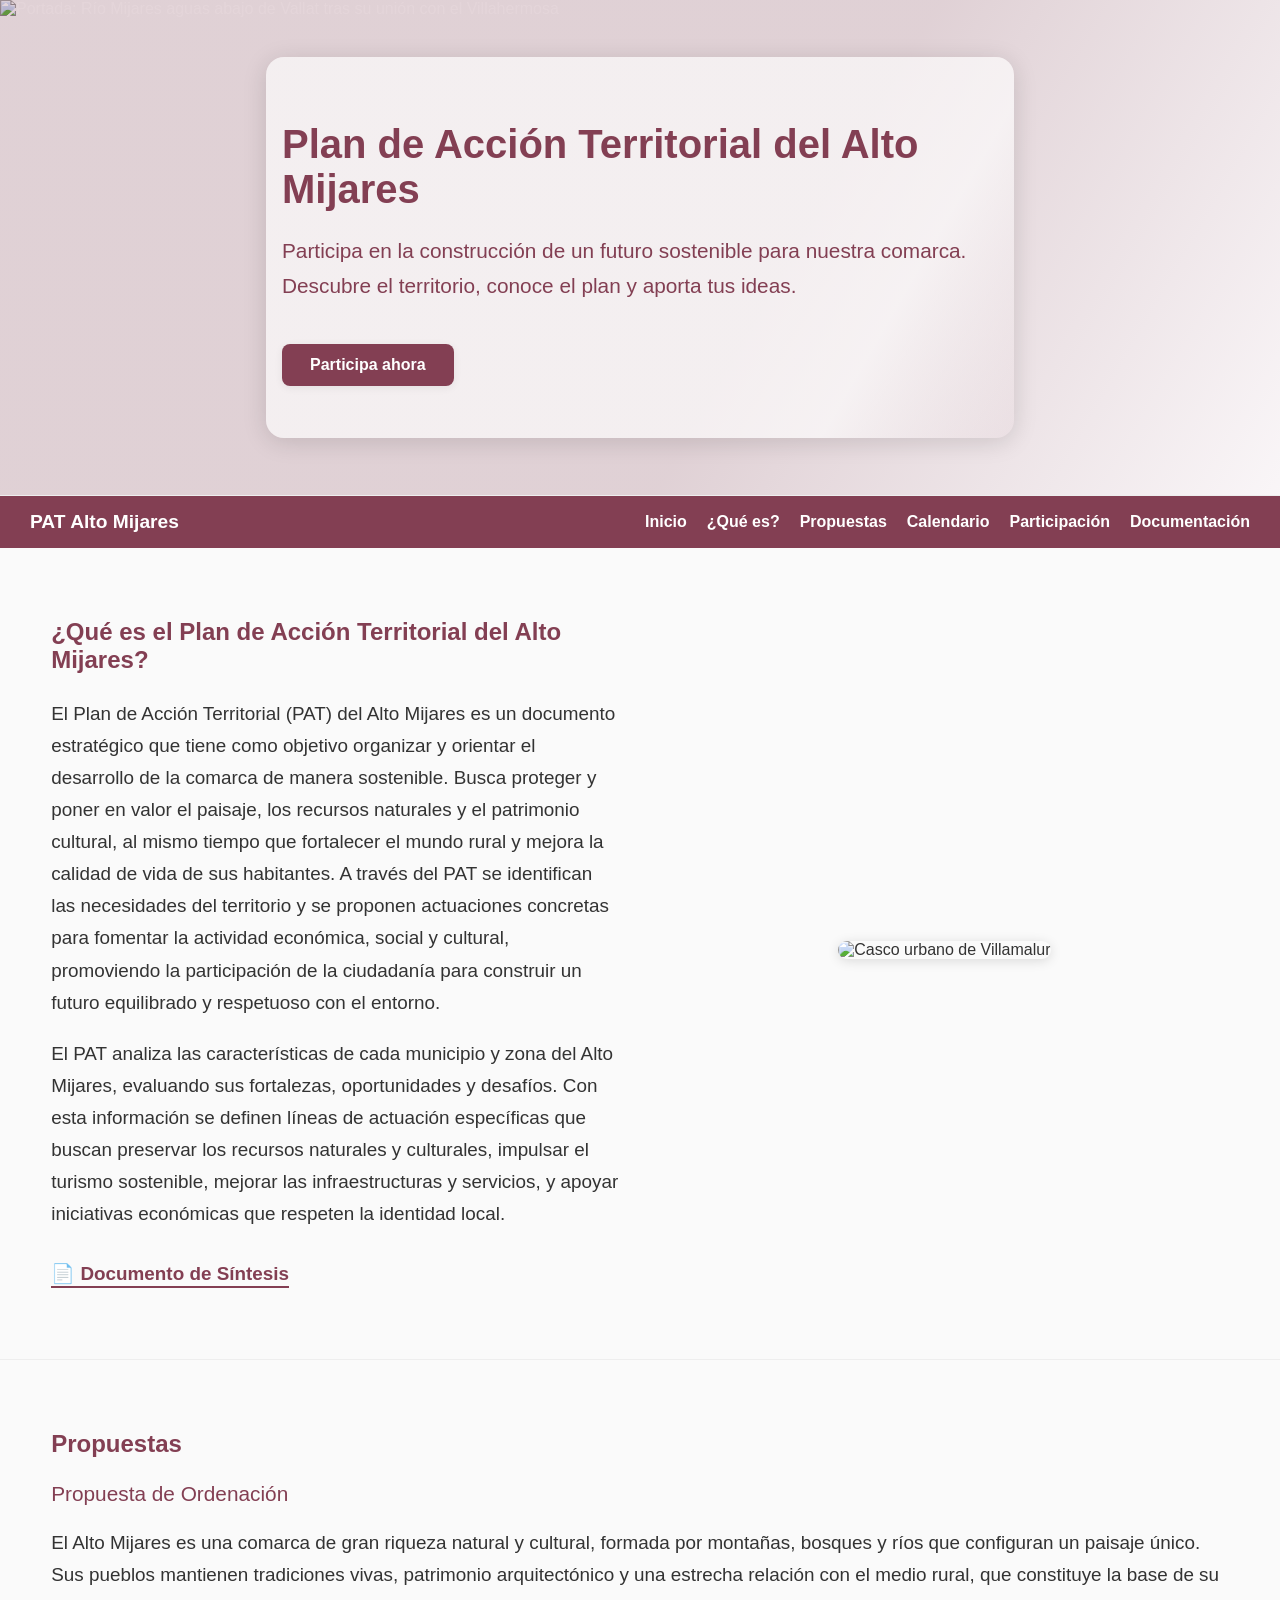
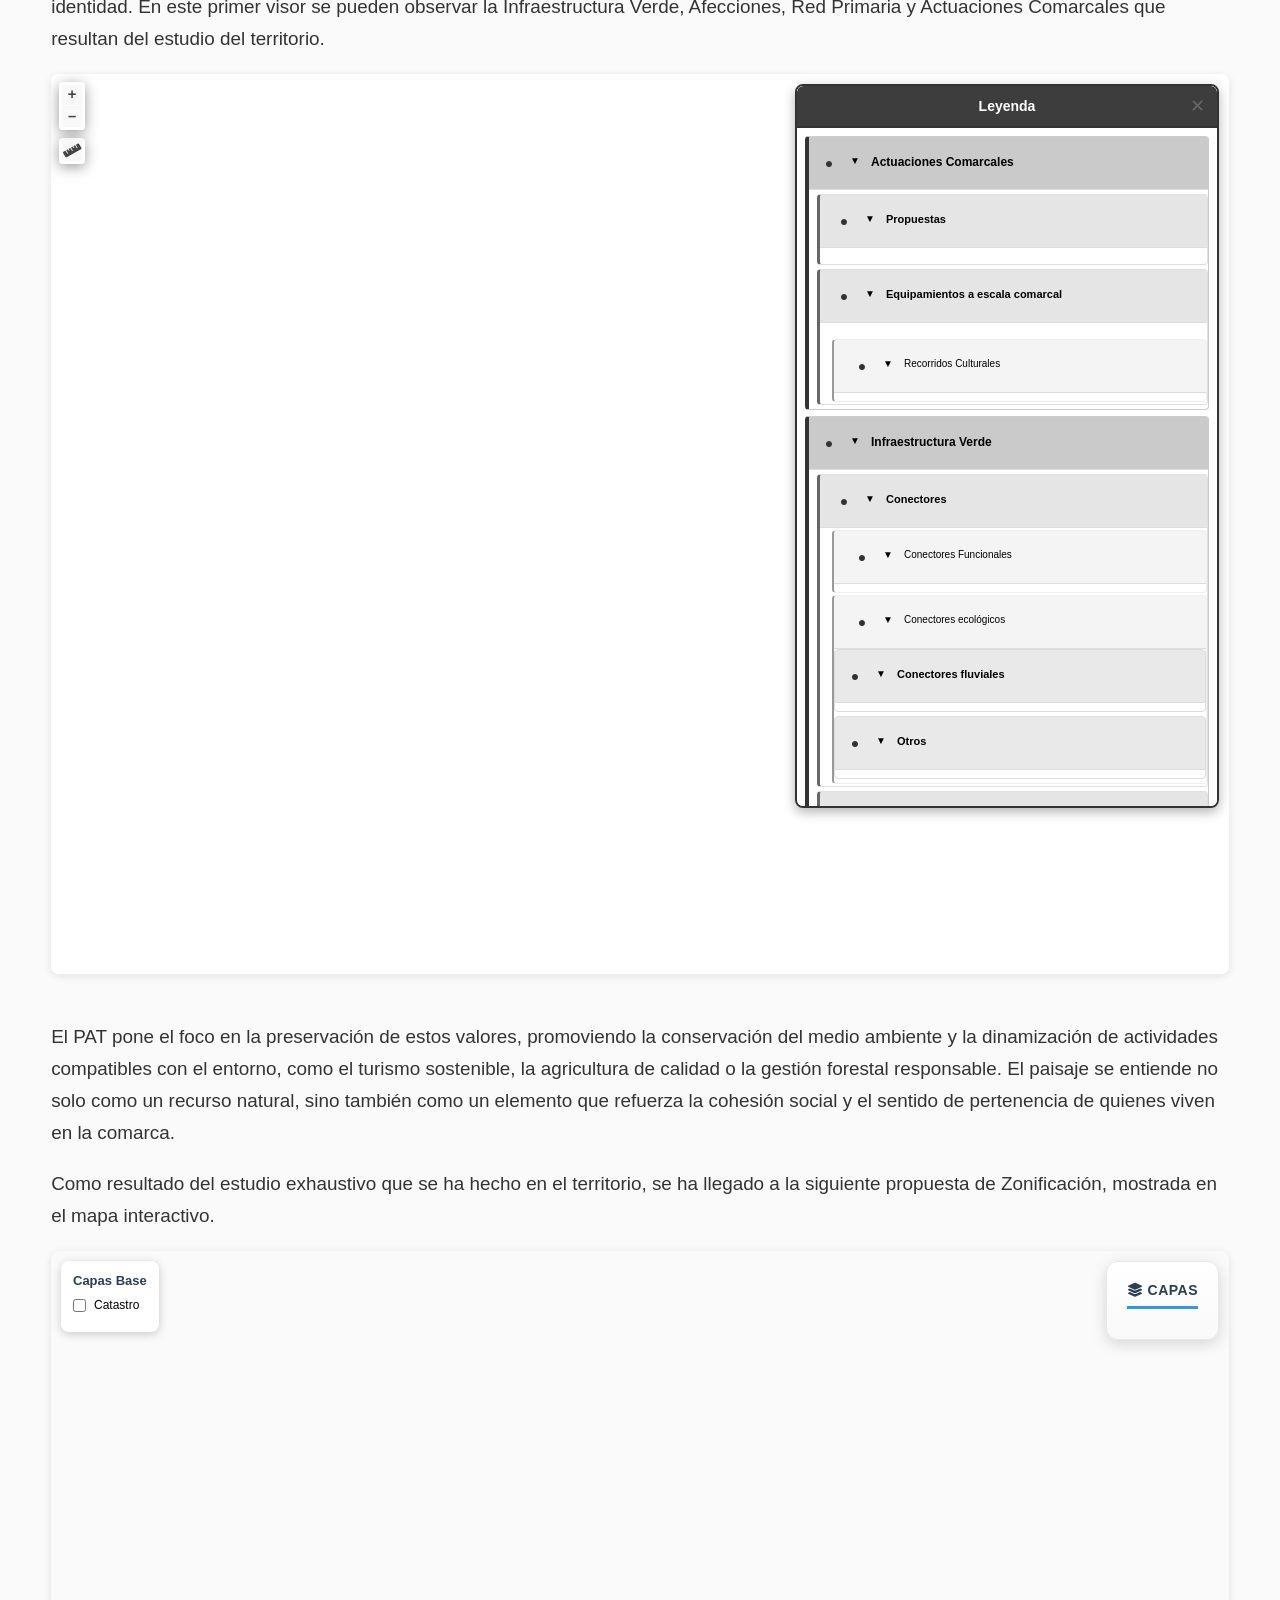
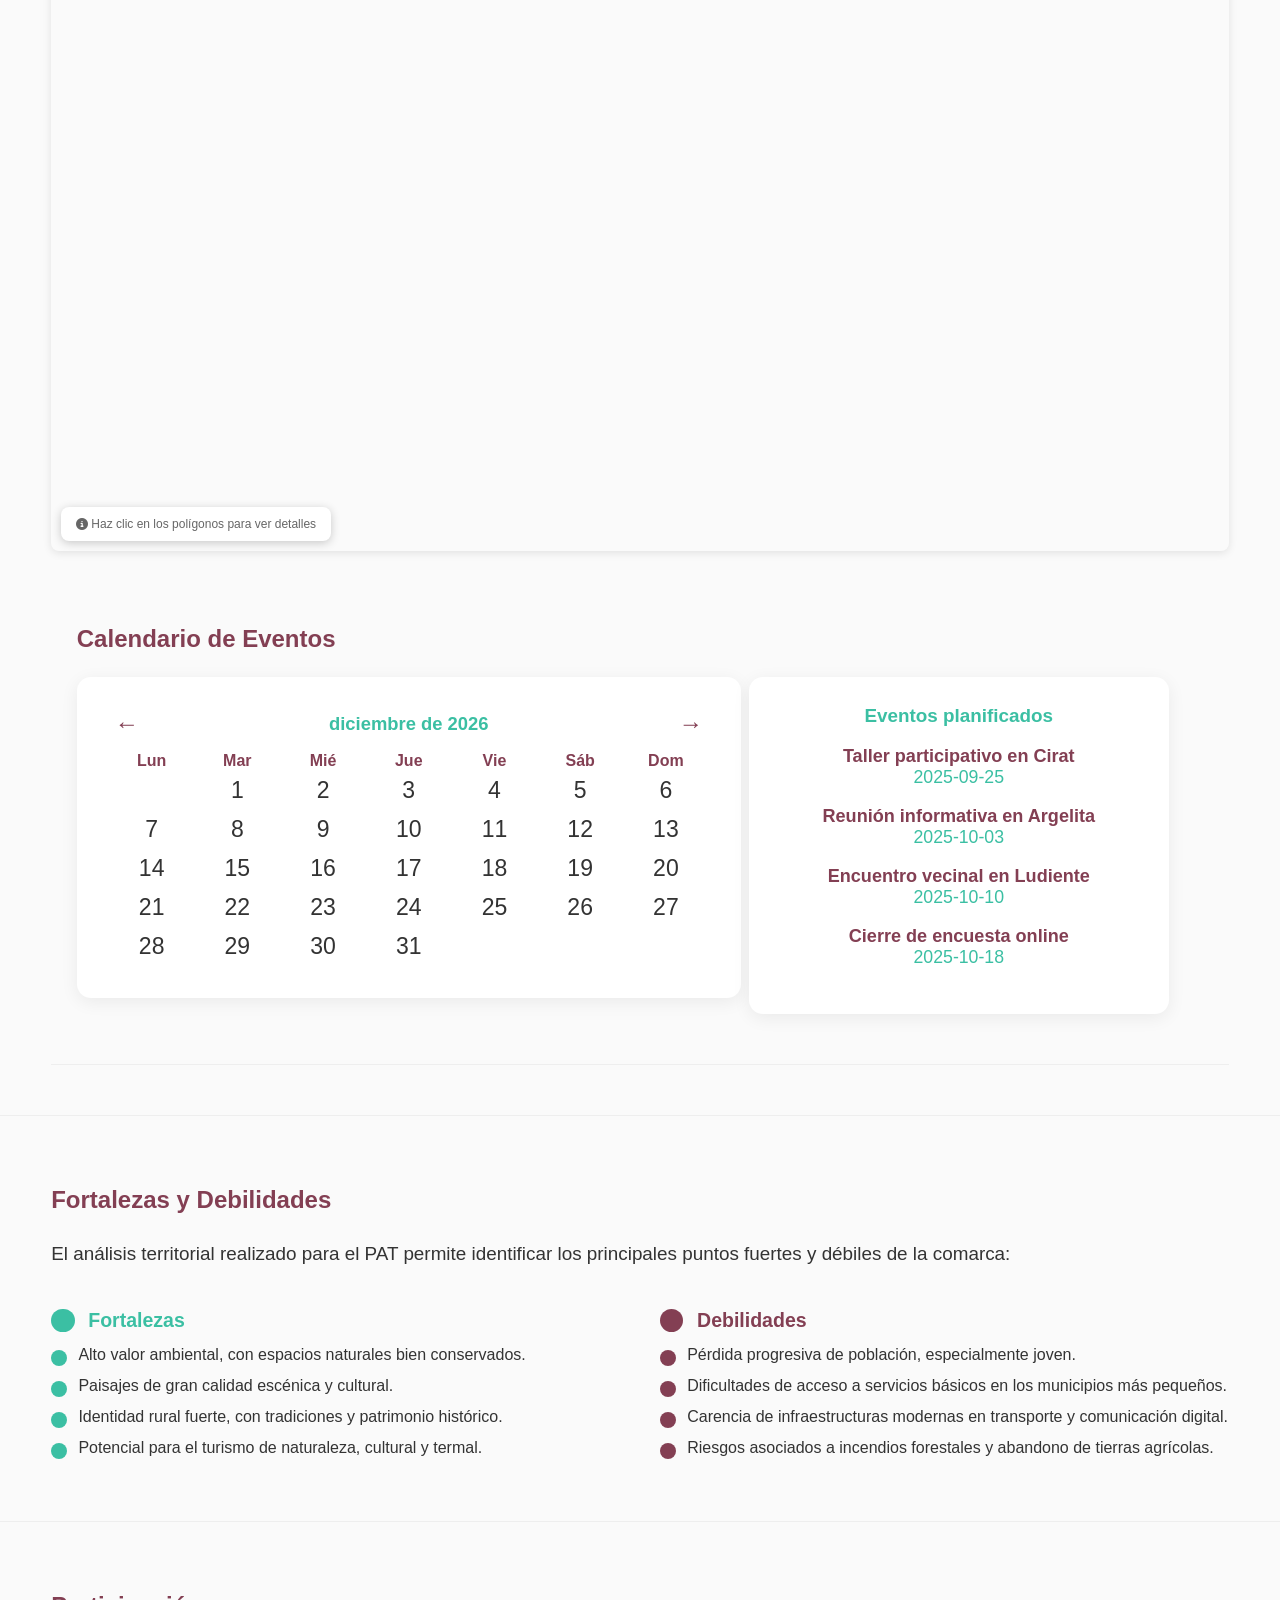
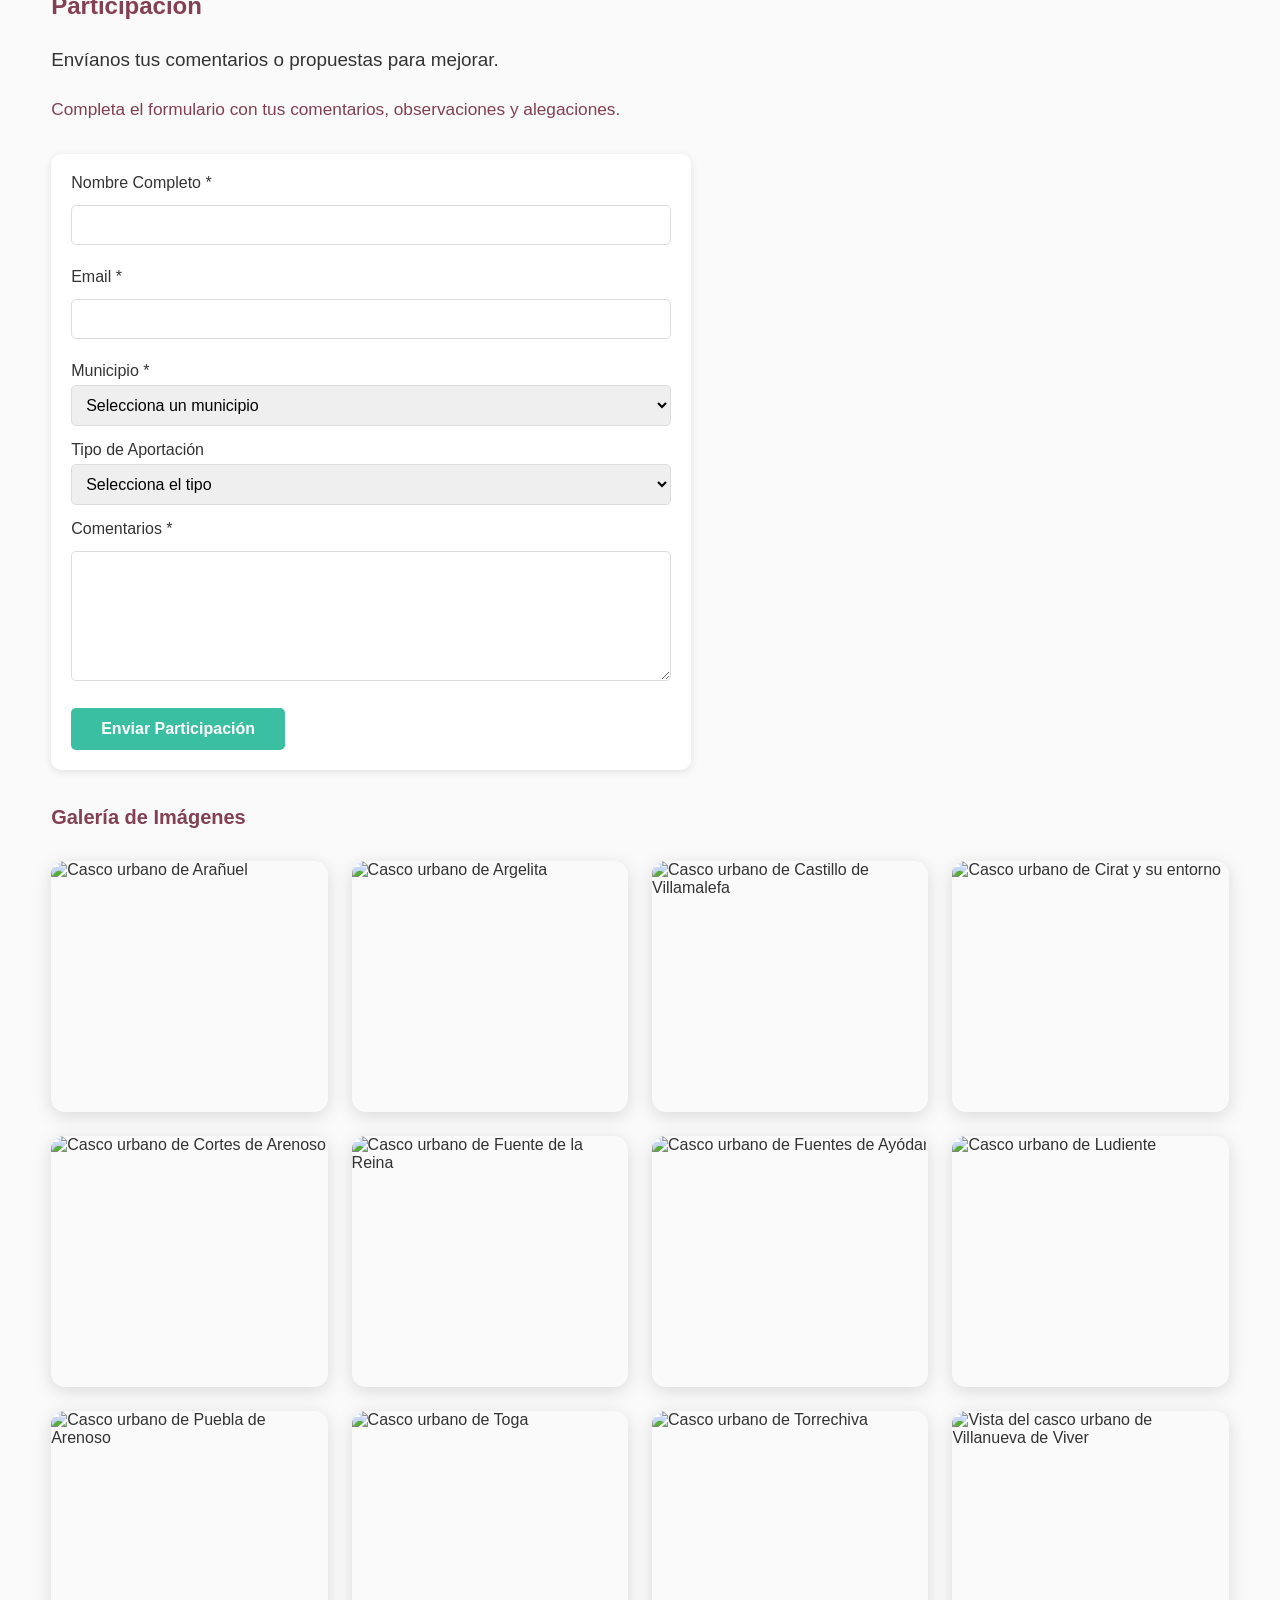
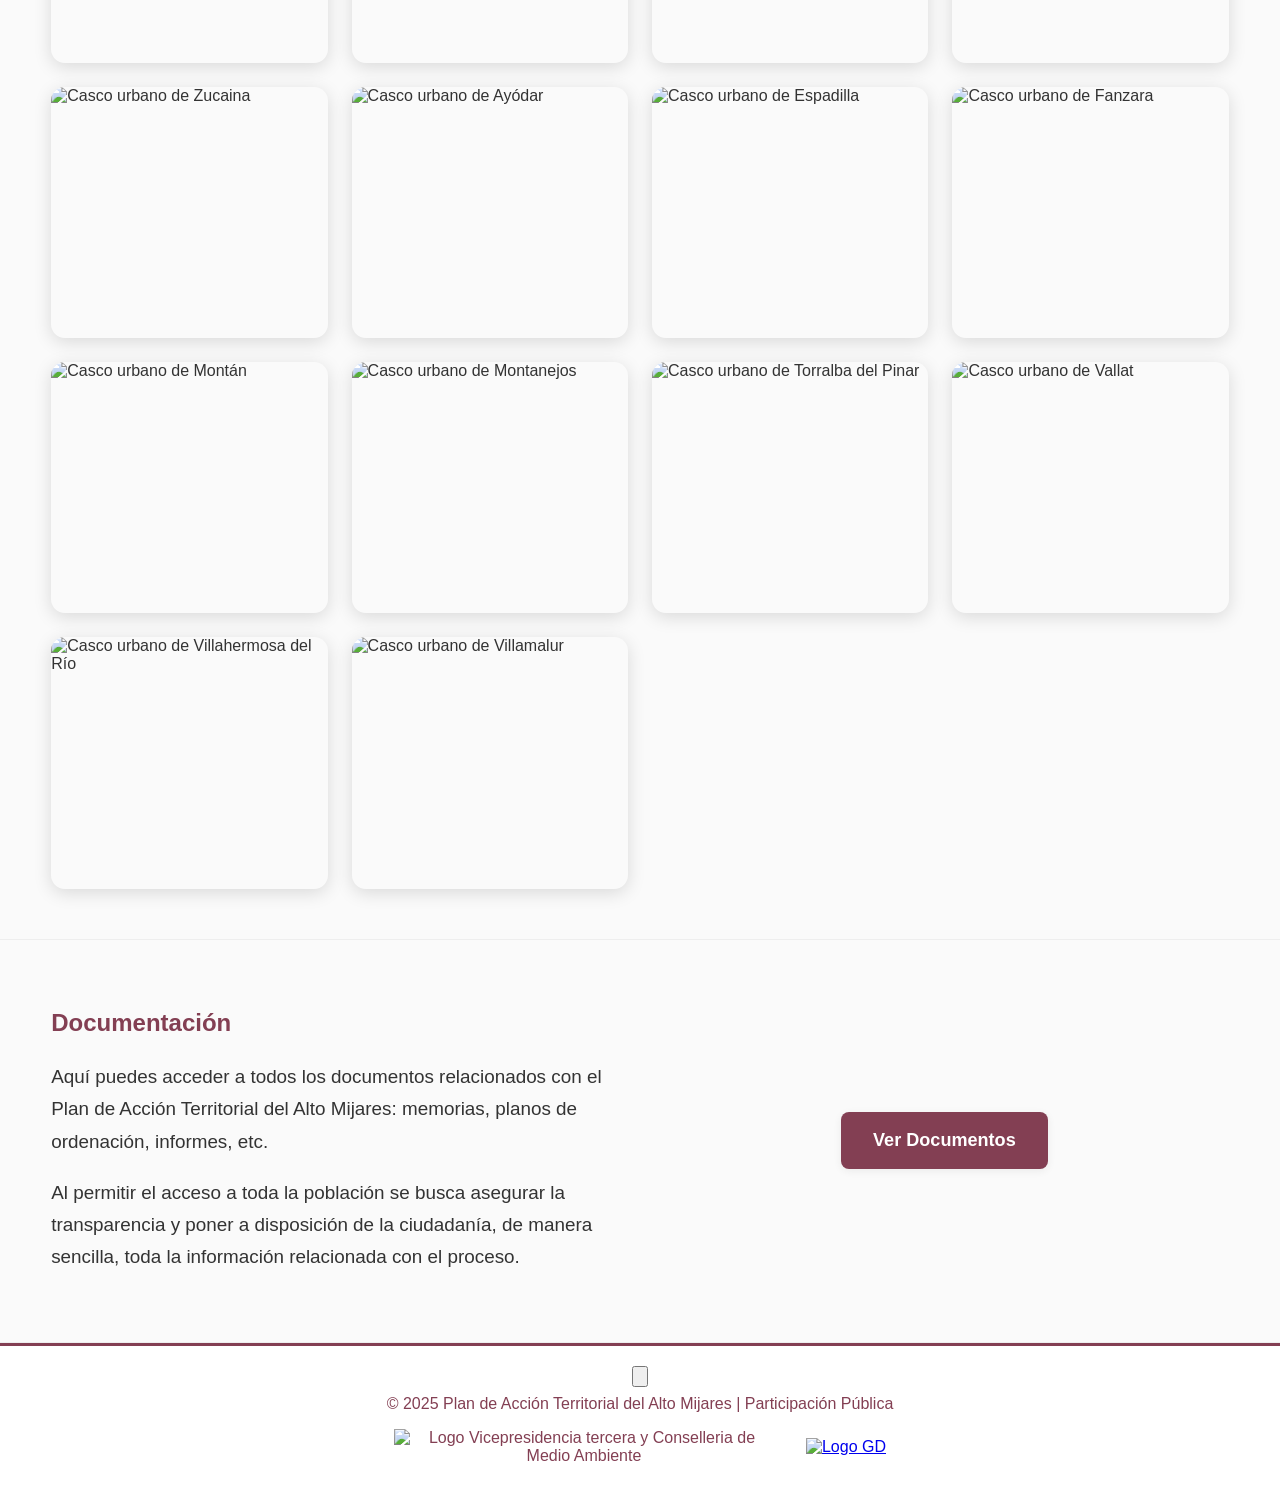
==== commit 6689a1a1: "Renombrar carpeta a 'data' para eliminar espacios en rutas" ====
--- a/PATaltomijares.html
+++ b/PATaltomijares.html
@@ -510,10 +510,10 @@
         <h2>Propuestas</h2>
         <h3 style="color:#833f53; font-size:1.3rem; margin-top:0.5em; margin-bottom:1em; font-weight:500;">Propuesta de Ordenación</h3>
   <p>El Alto Mijares es una comarca de gran riqueza natural y cultural, formada por montañas, bosques y ríos que configuran un paisaje único. Sus pueblos mantienen tradiciones vivas, patrimonio arquitectónico y una estrecha relación con el medio rural, que constituye la base de su identidad. En este primer visor se pueden observar la Infraestructura Verde, Afecciones, Red Primaria y Actuaciones Comarcales que resultan del estudio del territorio. </p>
-        <iframe src="Nueva carpeta/qgis2web_2026_01_15-10_18_59_518662/index.html" style="width:100%; height:900px; border:none; border-radius:8px; box-shadow: 0 2px 8px rgba(0,0,0,0.1); margin-bottom:1.5em;"></iframe>
+        <iframe src="data/qgis2web_2026_01_15-10_18_59_518662/index.html" style="width:100%; height:900px; border:none; border-radius:8px; box-shadow: 0 2px 8px rgba(0,0,0,0.1); margin-bottom:1.5em;"></iframe>
   <p>El PAT pone el foco en la preservación de estos valores, promoviendo la conservación del medio ambiente y la dinamización de actividades compatibles con el entorno, como el turismo sostenible, la agricultura de calidad o la gestión forestal responsable. El paisaje se entiende no solo como un recurso natural, sino también como un elemento que refuerza la cohesión social y el sentido de pertenencia de quienes viven en la comarca.</p>
   <p>Como resultado del estudio exhaustivo que se ha hecho en el territorio, se ha llegado a la siguiente propuesta de Zonificación, mostrada en el mapa interactivo.</p>
-        <iframe src="Nueva carpeta/visor2zonificacion/index.html" style="width:100%; height:900px; border:none; border-radius:8px; box-shadow: 0 2px 8px rgba(0,0,0,0.1);"></iframe>
+        <iframe src="data/visor2zonificacion/index.html" style="width:100%; height:900px; border:none; border-radius:8px; box-shadow: 0 2px 8px rgba(0,0,0,0.1);"></iframe>
 
   <!-- SECCIÓN CALENDARIO DE EVENTOS (ahora después de fortalezas) -->
     <section id="calendario">
